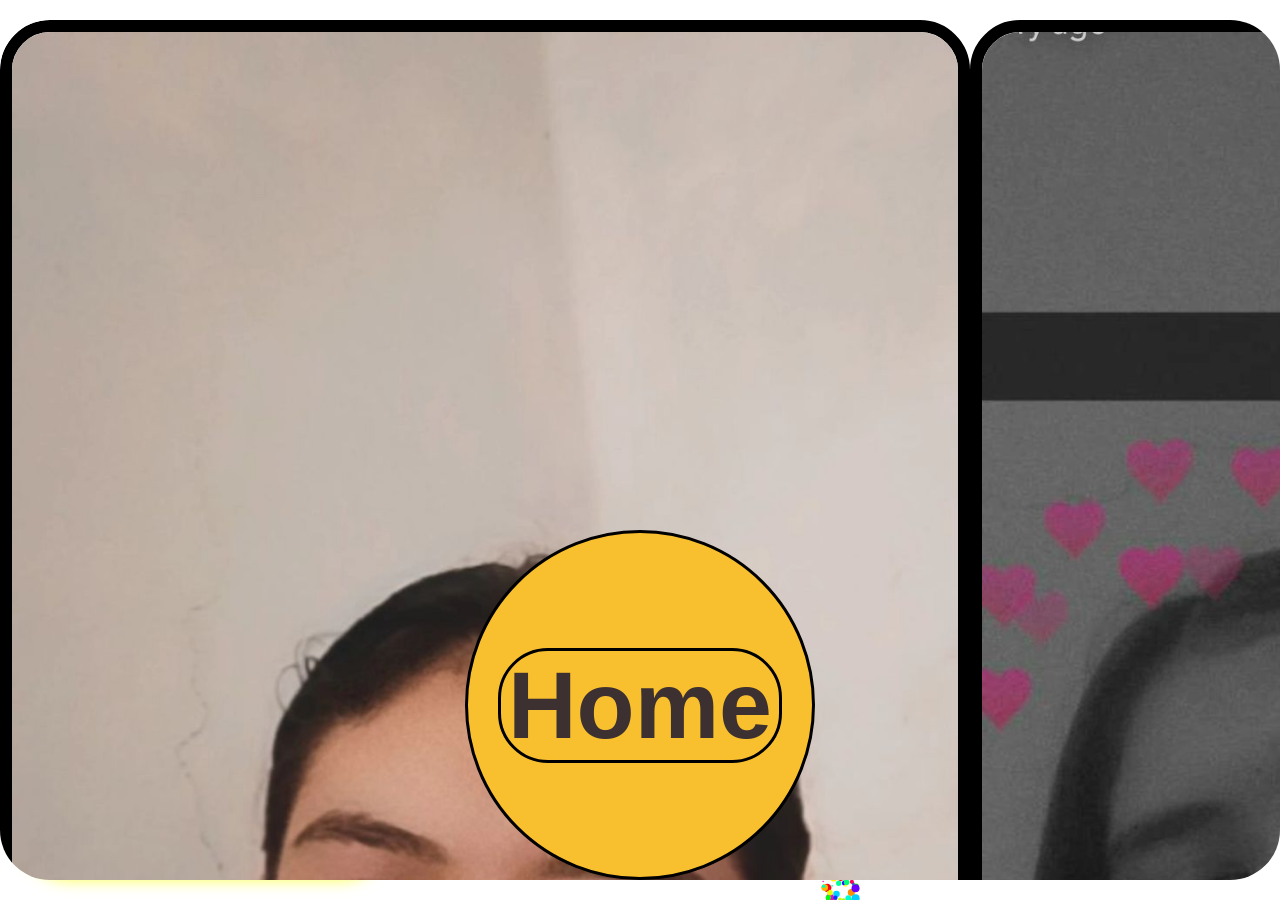
==== last.html @ 168ff764 "Add files via upload" ====
<!DOCTYPE html>
<html lang="en">

<head>
    <meta charset="UTF-8">
    <meta name="viewport" content="width=device-width, initial-scale=1.0">
    <title>Crackers & Music Page</title>
    <style>
        body {
            margin: 0;
            overflow: hidden;
            display: flex;
            justify-content: center;
            align-items: center;
            flex-direction: column;
            height: 100vh;
            background-image: url("background1.png");
            position: relative;
        }

        /* Firecracker Canvas */
        canvas {
            position: fixed;
            top: 0;
            left: 0;
            width: 100vw;
            height: 100vh;
            pointer-events: none;
        }

       /* Music Box */
.music-box {
    width: 350px;
    height: 160px;
    position: fixed;
    bottom: 20px;
    left: 20px;
    background: rgba(0, 0, 0, 0.7); /* Semi-transparent dark background */
    border-radius: 50px;
    padding: 10px;
    display: flex;
    align-items: center;
    justify-content: center;
    box-shadow: 0px 0px 15px rgba(251, 255, 7, 0.7);
}


/* Audio Controls */
.music-box::-webkit-media-controls-panel {
    background-color: rgba(208, 255, 0, 0.9); /* Orange-red controls */
    border-radius: 15px;
}

/* Customizing Buttons */
.music-box::-webkit-media-controls-play-button,
.music-box::-webkit-media-controls-pause-button {
    filter: invert(1); /* Makes the icons white */
    width: 85px;
    height: 85px;
}

/* Customizing Volume Control */
.music-box::-webkit-media-controls-volume-slider {
    accent-color: #ff4500; /* Orange-red volume slider */
}


        /* Image Slider */
        .slider-container {
            width: 100%;
            overflow: hidden;
            /* border: #ffffff solid 12px; */
            border-radius: 50px;
            
            margin: 20px auto;
            position: relative;
        }

        .slider {
            display: flex;
            width: 300%;
            animation: slide 210s infinite linear;
        }

        .slider img {
            width: 100%;
            padding: auto;
            height: 1600px;
            border: black solid 12px;
            border-radius: 50px;
            object-fit: cover;
        }

        /* Slide Animation */
        @keyframes slide {
            0% {
                transform: translateX(0);
            }

            33% {
                transform: translateX(-100%);
            }

            66% {
                transform: translateX(-200%);
            }

            100% {
                transform: translateX(0);
            }
        }
        

        /* Bottom Redirect Button */
        .fixed-button {
            position: fixed;
            bottom: 20px;
            left: 50%;
            height: 350px;
            width: 350px;
            transform: translateX(-50%);
            padding: 15px 30px;
            font-size: 18px;
            background-color: rgb(248, 191, 47);
            color: rgb(255, 11, 11);
            border: rgb(0, 0, 0) solid ;
            border-radius: 50%;
            cursor: pointer;
        }
        .fixed-button p{
            font-size: 95px;
            font-weight: bold;
            color: rgb(60, 48, 48);
            border: black solid;
            border-radius: 50px;
            font-family:Impact, Haettenschweiler, 'Arial Narrow Bold', sans-serif;
        }

        .fixed-button:hover {
            background-color: rgb(242, 19, 19);
            /* transform: scale(1.8); */
        }
    </style>
</head>

<body>

    <!-- Firecracker Canvas -->
    <canvas id="fireworks"></canvas>

    <!-- Music Box (Bottom Left) -->
    <audio id="bgMusic" autoplay loop controls class="music-box">🎵🎧
        <source src="aankhone me teri.mpeg" type="audio/mpeg">
        Your browser does not support the audio element.
    </audio>

    <!-- Image Slider (Centered) -->
    <div class="slider-container">
        <div class="slider">
            <img src="1 (1).jpg" alt="Image 1">
            <img src="1 (2).jpg" alt="Image 2">
            <img src="1 (3).jpg" alt="Image 3">
            <img src="1 (4).jpg" alt="Image 3">
            <img src="1 (5).jpg" alt="Image 3">
            <img src="1 (6).jpg" alt="Image 3">
            <img src="1 (7).jpg" alt="Image 3">
            <img src="1 (8).jpg" alt="Image 3">
            <img src="1 (9).jpg" alt="Image 3">
            <img src="1 (10).jpg" alt="Image 3">
            <img src="1 (11).jpg" alt="Image 3">
            <img src="1 (12).jpg" alt="Image 3">
            <img src="1 (13).jpg" alt="Image 3">
            <img src="1 (14).jpg" alt="Image 3">
            <img src="1 (15).jpg" alt="Image 3">
            <img src="1 (16).jpg" alt="Image 3">
            <img src="1 (17).jpg" alt="Image 3">
            <img src="1 (18).jpg" alt="Image 3">
            <img src="1 (19).jpg" alt="Image 3">
            <img src="1 (20).jpg" alt="Image 3">
            <img src="1 (21).jpg" alt="Image 3">
            <img src="1 (22).jpg" alt="Image 3">
            <img src="1 (23).jpg" alt="Image 3">
            <img src="1 (24).jpg" alt="Image 3">
            <img src="1 (25).jpg" alt="Image 3">
            <img src="1 (26).jpg" alt="Image 3">
            <img src="1 (27).jpg" alt="Image 3">
            <img src="1 (28).jpg" alt="Image 3">
            <img src="1 (29).jpg" alt="Image 3">
            <img src="1 (30).jpg" alt="Image 3">
            <img src="1 (31).jpg" alt="Image 3">
            <img src="1 (32).jpg" alt="Image 3">
            <img src="1 (33).jpg" alt="Image 3">
            <img src="1 (34).jpg" alt="Image 3">
            <img src="1 (35).jpg" alt="Image 3">
            <img src="1 (36).jpg" alt="Image 3">
            <img src="1 (37).jpg" alt="Image 3">
            <img src="1 (38).jpg" alt="Image 3">
            <img src="1 (39).jpg" alt="Image 3">
            <img src="1 (40).jpg" alt="Image 3">
            <img src="1 (41).jpg" alt="Image 3">
            <img src="1 (42).jpg" alt="Image 3">
            <img src="1 (43).jpg" alt="Image 3">
            <img src="1 (44).jpg" alt="Image 3">
            <img src="1 (45).jpg" alt="Image 3">
            <img src="1 (46).jpg" alt="Image 3">
            <img src="1 (47).jpg" alt="Image 3">
            <img src="1 (48).jpg" alt="Image 3">
            <img src="1 (49).jpg" alt="Image 3">
            <img src="1 (51).jpg" alt="Image 3">
            <img src="1 (52).jpg" alt="Image 3">
            <img src="1 (53).jpg" alt="Image 3">
            <img src="1 (54).jpg" alt="Image 3">
            <img src="1 (55).jpg" alt="Image 3">
            <img src="1 (56).jpg" alt="Image 3">
            <img src="1 (57).jpg" alt="Image 3">
            <img src="1 (58).jpg" alt="Image 3">
            <img src="1 (59).jpg" alt="Image 3">
            <img src="1 (60).jpg" alt="Image 3">
            <img src="1 (61).jpg" alt="Image 3">
            <img src="1 (62).jpg" alt="Image 3">
            <img src="1 (63).jpg" alt="Image 3">
            <img src="1 (64).jpg" alt="Image 3">
            <img src="1 (65).jpg" alt="Image 3">
            <img src="1 (66).jpg" alt="Image 3">
            <img src="1 (67).jpg" alt="Image 3">
            <img src="1 (68).jpg" alt="Image 3">
            <img src="1 (70).jpg" alt="Image 3">
            <img src="1 (71).jpg" alt="Image 3">
            <img src="1 (72).jpg" alt="Image 3">
            <img src="1 (73).jpg" alt="Image 3">
            <img src="1 (74).jpg" alt="Image 3">
            <img src="1 (75).jpg" alt="Image 3">
            <img src="1 (76).jpg" alt="Image 3">
            <img src="1 (77).jpg" alt="Image 3">
            <img src="1 (78).jpg" alt="Image 3">
            <img src="1 (79).jpg" alt="Image 3">
            <img src="1 (80).jpg" alt="Image 3">
            <img src="1 (81).jpg" alt="Image 3">
            <img src="1 (82).jpg" alt="Image 3">
            <img src="1 (83).jpg" alt="Image 3">
            <img src="1 (84).jpg" alt="Image 3">
            <img src="1 (85).jpg" alt="Image 3">
            <img src="1 (86).jpg" alt="Image 3">
            <img src="1 (87).jpg" alt="Image 3">
            <img src="1 (88).jpg" alt="Image 3">
            <img src="1 (89).jpg" alt="Image 3">
            <img src="1 (1).jpg" alt="Image 1">
            <img src="1 (2).jpg" alt="Image 2">
            <img src="1 (3).jpg" alt="Image 3">
            <img src="1 (4).jpg" alt="Image 3">
            <img src="1 (5).jpg" alt="Image 3">
            <img src="1 (6).jpg" alt="Image 3">
            <img src="1 (7).jpg" alt="Image 3">
            <img src="1 (8).jpg" alt="Image 3">
            <img src="1 (9).jpg" alt="Image 3">
            <img src="1 (10).jpg" alt="Image 3">
            <img src="1 (11).jpg" alt="Image 3">
            <img src="1 (12).jpg" alt="Image 3">
            <img src="1 (13).jpg" alt="Image 3">
            <img src="1 (14).jpg" alt="Image 3">
            <img src="1 (15).jpg" alt="Image 3">
            <img src="1 (16).jpg" alt="Image 3">
            <img src="1 (17).jpg" alt="Image 3">
            <img src="1 (18).jpg" alt="Image 3">
            <img src="1 (19).jpg" alt="Image 3">
            <img src="1 (20).jpg" alt="Image 3">
            <img src="1 (21).jpg" alt="Image 3">
            <img src="1 (22).jpg" alt="Image 3">
            <img src="1 (23).jpg" alt="Image 3">
            <img src="1 (24).jpg" alt="Image 3">
            <img src="1 (25).jpg" alt="Image 3">
            <img src="1 (26).jpg" alt="Image 3">
            <img src="1 (27).jpg" alt="Image 3">
            <img src="1 (28).jpg" alt="Image 3">
            <img src="1 (29).jpg" alt="Image 3">
            <img src="1 (30).jpg" alt="Image 3">
            <img src="1 (31).jpg" alt="Image 3">
            <img src="1 (32).jpg" alt="Image 3">
            <img src="1 (33).jpg" alt="Image 3">
            <img src="1 (34).jpg" alt="Image 3">
            <img src="1 (35).jpg" alt="Image 3">
            <img src="1 (36).jpg" alt="Image 3">
            <img src="1 (37).jpg" alt="Image 3">
            <img src="1 (38).jpg" alt="Image 3">
            <img src="1 (39).jpg" alt="Image 3">
            <img src="1 (40).jpg" alt="Image 3">
            <img src="1 (41).jpg" alt="Image 3">
            <img src="1 (42).jpg" alt="Image 3">
            <img src="1 (43).jpg" alt="Image 3">
            <img src="1 (44).jpg" alt="Image 3">
            <img src="1 (45).jpg" alt="Image 3">
            <img src="1 (46).jpg" alt="Image 3">
            <img src="1 (47).jpg" alt="Image 3">
            <img src="1 (48).jpg" alt="Image 3">
            <img src="1 (49).jpg" alt="Image 3">
            <img src="1 (51).jpg" alt="Image 3">
            <img src="1 (52).jpg" alt="Image 3">
            <img src="1 (53).jpg" alt="Image 3">
            <img src="1 (54).jpg" alt="Image 3">
            <img src="1 (55).jpg" alt="Image 3">
            <img src="1 (56).jpg" alt="Image 3">
            <img src="1 (57).jpg" alt="Image 3">
            <img src="1 (58).jpg" alt="Image 3">
            <img src="1 (59).jpg" alt="Image 3">
            <img src="1 (60).jpg" alt="Image 3">
            <img src="1 (61).jpg" alt="Image 3">
            <img src="1 (62).jpg" alt="Image 3">
            <img src="1 (63).jpg" alt="Image 3">
            <img src="1 (64).jpg" alt="Image 3">
            <img src="1 (65).jpg" alt="Image 3">
            <img src="1 (66).jpg" alt="Image 3">
            <img src="1 (67).jpg" alt="Image 3">
            <img src="1 (68).jpg" alt="Image 3">
            <img src="1 (70).jpg" alt="Image 3">
            <img src="1 (71).jpg" alt="Image 3">
            <img src="1 (72).jpg" alt="Image 3">
            <img src="1 (73).jpg" alt="Image 3">
            <img src="1 (74).jpg" alt="Image 3">
            <img src="1 (75).jpg" alt="Image 3">
            <img src="1 (76).jpg" alt="Image 3">
            <img src="1 (77).jpg" alt="Image 3">
            <img src="1 (78).jpg" alt="Image 3">
            <img src="1 (79).jpg" alt="Image 3">
            <img src="1 (80).jpg" alt="Image 3">
            <img src="1 (81).jpg" alt="Image 3">
            <img src="1 (82).jpg" alt="Image 3">
            <img src="1 (83).jpg" alt="Image 3">
            <img src="1 (84).jpg" alt="Image 3">
            <img src="1 (85).jpg" alt="Image 3">
            <img src="1 (86).jpg" alt="Image 3">
            <img src="1 (87).jpg" alt="Image 3">
            <img src="1 (88).jpg" alt="Image 3">
            <img src="1 (89).jpg" alt="Image 3">
            <img src="1 (1).jpg" alt="Image 1">
            <img src="1 (2).jpg" alt="Image 2">
            <img src="1 (3).jpg" alt="Image 3">
            <img src="1 (4).jpg" alt="Image 3">
            <img src="1 (5).jpg" alt="Image 3">
            <img src="1 (6).jpg" alt="Image 3">
            <img src="1 (7).jpg" alt="Image 3">
            <img src="1 (8).jpg" alt="Image 3">
            <img src="1 (9).jpg" alt="Image 3">
            <img src="1 (10).jpg" alt="Image 3">
            <img src="1 (11).jpg" alt="Image 3">
            <img src="1 (12).jpg" alt="Image 3">
            <img src="1 (13).jpg" alt="Image 3">
            <img src="1 (14).jpg" alt="Image 3">
            <img src="1 (15).jpg" alt="Image 3">
            <img src="1 (16).jpg" alt="Image 3">
            <img src="1 (17).jpg" alt="Image 3">
            <img src="1 (18).jpg" alt="Image 3">
            <img src="1 (19).jpg" alt="Image 3">
            <img src="1 (20).jpg" alt="Image 3">
            <img src="1 (21).jpg" alt="Image 3">
            <img src="1 (22).jpg" alt="Image 3">
            <img src="1 (23).jpg" alt="Image 3">
            <img src="1 (24).jpg" alt="Image 3">
            <img src="1 (25).jpg" alt="Image 3">
            <img src="1 (26).jpg" alt="Image 3">
            <img src="1 (27).jpg" alt="Image 3">
            <img src="1 (28).jpg" alt="Image 3">
            <img src="1 (29).jpg" alt="Image 3">
            <img src="1 (30).jpg" alt="Image 3">
            <img src="1 (31).jpg" alt="Image 3">
            <img src="1 (32).jpg" alt="Image 3">
            <img src="1 (33).jpg" alt="Image 3">
            <img src="1 (34).jpg" alt="Image 3">
            <img src="1 (35).jpg" alt="Image 3">
            <img src="1 (36).jpg" alt="Image 3">
            <img src="1 (37).jpg" alt="Image 3">
            <img src="1 (38).jpg" alt="Image 3">
            <img src="1 (39).jpg" alt="Image 3">
            <img src="1 (40).jpg" alt="Image 3">
            <img src="1 (41).jpg" alt="Image 3">
            <img src="1 (42).jpg" alt="Image 3">
            <img src="1 (43).jpg" alt="Image 3">
            <img src="1 (44).jpg" alt="Image 3">
            <img src="1 (45).jpg" alt="Image 3">
            <img src="1 (46).jpg" alt="Image 3">
            <img src="1 (47).jpg" alt="Image 3">
            <img src="1 (48).jpg" alt="Image 3">
            <img src="1 (49).jpg" alt="Image 3">
            <img src="1 (51).jpg" alt="Image 3">
            <img src="1 (52).jpg" alt="Image 3">
            <img src="1 (53).jpg" alt="Image 3">
            <img src="1 (54).jpg" alt="Image 3">
            <img src="1 (55).jpg" alt="Image 3">
            <img src="1 (56).jpg" alt="Image 3">
            <img src="1 (57).jpg" alt="Image 3">
            <img src="1 (58).jpg" alt="Image 3">
            <img src="1 (59).jpg" alt="Image 3">
            <img src="1 (60).jpg" alt="Image 3">
            <img src="1 (61).jpg" alt="Image 3">
            <img src="1 (62).jpg" alt="Image 3">
            <img src="1 (63).jpg" alt="Image 3">
            <img src="1 (64).jpg" alt="Image 3">
            <img src="1 (65).jpg" alt="Image 3">
            <img src="1 (66).jpg" alt="Image 3">
            <img src="1 (67).jpg" alt="Image 3">
            <img src="1 (68).jpg" alt="Image 3">
            <img src="1 (70).jpg" alt="Image 3">
            <img src="1 (71).jpg" alt="Image 3">
            <img src="1 (72).jpg" alt="Image 3">
            <img src="1 (73).jpg" alt="Image 3">
            <img src="1 (74).jpg" alt="Image 3">
            <img src="1 (75).jpg" alt="Image 3">
            <img src="1 (76).jpg" alt="Image 3">
            <img src="1 (77).jpg" alt="Image 3">
            <img src="1 (78).jpg" alt="Image 3">
            <img src="1 (79).jpg" alt="Image 3">
            <img src="1 (80).jpg" alt="Image 3">
            <img src="1 (81).jpg" alt="Image 3">
            <img src="1 (82).jpg" alt="Image 3">
            <img src="1 (83).jpg" alt="Image 3">
            <img src="1 (84).jpg" alt="Image 3">
            <img src="1 (85).jpg" alt="Image 3">
            <img src="1 (86).jpg" alt="Image 3">
            <img src="1 (87).jpg" alt="Image 3">
            <img src="1 (88).jpg" alt="Image 3">
            <img src="1 (89).jpg" alt="Image 3">
            <img src="1 (1).jpg" alt="Image 1">
            <img src="1 (2).jpg" alt="Image 2">
            <img src="1 (3).jpg" alt="Image 3">
            <img src="1 (4).jpg" alt="Image 3">
            <img src="1 (5).jpg" alt="Image 3">
            <img src="1 (6).jpg" alt="Image 3">
            <img src="1 (7).jpg" alt="Image 3">
            <img src="1 (8).jpg" alt="Image 3">
            <img src="1 (9).jpg" alt="Image 3">
            <img src="1 (10).jpg" alt="Image 3">
            <img src="1 (11).jpg" alt="Image 3">
            <img src="1 (12).jpg" alt="Image 3">
            <img src="1 (13).jpg" alt="Image 3">
            <img src="1 (14).jpg" alt="Image 3">
            <img src="1 (15).jpg" alt="Image 3">
            <img src="1 (16).jpg" alt="Image 3">
            <img src="1 (17).jpg" alt="Image 3">
            <img src="1 (18).jpg" alt="Image 3">
            <img src="1 (19).jpg" alt="Image 3">
            <img src="1 (20).jpg" alt="Image 3">
            <img src="1 (21).jpg" alt="Image 3">
            <img src="1 (22).jpg" alt="Image 3">
            <img src="1 (23).jpg" alt="Image 3">
            <img src="1 (24).jpg" alt="Image 3">
            <img src="1 (25).jpg" alt="Image 3">
            <img src="1 (26).jpg" alt="Image 3">
            <img src="1 (27).jpg" alt="Image 3">
            <img src="1 (28).jpg" alt="Image 3">
            <img src="1 (29).jpg" alt="Image 3">
            <img src="1 (30).jpg" alt="Image 3">
            <img src="1 (31).jpg" alt="Image 3">
            <img src="1 (32).jpg" alt="Image 3">
            <img src="1 (33).jpg" alt="Image 3">
            <img src="1 (34).jpg" alt="Image 3">
            <img src="1 (35).jpg" alt="Image 3">
            <img src="1 (36).jpg" alt="Image 3">
            <img src="1 (37).jpg" alt="Image 3">
            <img src="1 (38).jpg" alt="Image 3">
            <img src="1 (39).jpg" alt="Image 3">
            <img src="1 (40).jpg" alt="Image 3">
            <img src="1 (41).jpg" alt="Image 3">
            <img src="1 (42).jpg" alt="Image 3">
            <img src="1 (43).jpg" alt="Image 3">
            <img src="1 (44).jpg" alt="Image 3">
            <img src="1 (45).jpg" alt="Image 3">
            <img src="1 (46).jpg" alt="Image 3">
            <img src="1 (47).jpg" alt="Image 3">
            <img src="1 (48).jpg" alt="Image 3">
            <img src="1 (49).jpg" alt="Image 3">
            <img src="1 (51).jpg" alt="Image 3">
            <img src="1 (52).jpg" alt="Image 3">
            <img src="1 (53).jpg" alt="Image 3">
            <img src="1 (54).jpg" alt="Image 3">
            <img src="1 (55).jpg" alt="Image 3">
            <img src="1 (56).jpg" alt="Image 3">
            <img src="1 (57).jpg" alt="Image 3">
            <img src="1 (58).jpg" alt="Image 3">
            <img src="1 (59).jpg" alt="Image 3">
            <img src="1 (60).jpg" alt="Image 3">
            <img src="1 (61).jpg" alt="Image 3">
            <img src="1 (62).jpg" alt="Image 3">
            <img src="1 (63).jpg" alt="Image 3">
            <img src="1 (64).jpg" alt="Image 3">
            <img src="1 (65).jpg" alt="Image 3">
            <img src="1 (66).jpg" alt="Image 3">
            <img src="1 (67).jpg" alt="Image 3">
            <img src="1 (68).jpg" alt="Image 3">
            <img src="1 (70).jpg" alt="Image 3">
            <img src="1 (71).jpg" alt="Image 3">
            <img src="1 (72).jpg" alt="Image 3">
            <img src="1 (73).jpg" alt="Image 3">
            <img src="1 (74).jpg" alt="Image 3">
            <img src="1 (75).jpg" alt="Image 3">
            <img src="1 (76).jpg" alt="Image 3">
            <img src="1 (77).jpg" alt="Image 3">
            <img src="1 (78).jpg" alt="Image 3">
            <img src="1 (79).jpg" alt="Image 3">
            <img src="1 (80).jpg" alt="Image 3">
            <img src="1 (81).jpg" alt="Image 3">
            <img src="1 (82).jpg" alt="Image 3">
            <img src="1 (83).jpg" alt="Image 3">
            <img src="1 (84).jpg" alt="Image 3">
            <img src="1 (85).jpg" alt="Image 3">
            <img src="1 (86).jpg" alt="Image 3">
            <img src="1 (87).jpg" alt="Image 3">
            <img src="1 (88).jpg" alt="Image 3">
            <img src="1 (89).jpg" alt="Image 3">



        </div>
    </div>

    <!-- Bottom Button for Redirection -->
    <button class="fixed-button" onclick="redirect()"><p>Home</p></button>

    <script>
        // Redirect Function
        function redirect() {
            window.location.href = "index.html";
        }

        // Firecracker Effect
        const canvas = document.getElementById("fireworks");
        const ctx = canvas.getContext("2d");
        canvas.width = window.innerWidth;
        canvas.height = window.innerHeight;

        let particles = [];

        function createParticle(x, y) {
            for (let i = 0; i < 50; i++) {
                particles.push({
                    x: x,
                    y: y,
                    size: Math.random() * 5 + 1,
                    speedX: Math.random() * 5 - 2.5,
                    speedY: Math.random() * 5 - 2.5,
                    color: `hsl(${Math.random() * 360}, 100%, 50%)`
                });
            }
        }

        function animateParticles() {
            ctx.clearRect(0, 0, canvas.width, canvas.height);
            particles.forEach((particle, index) => {
                particle.x += particle.speedX;
                particle.y += particle.speedY;
                particle.size *= 0.95;

                ctx.fillStyle = particle.color;
                ctx.beginPath();
                ctx.arc(particle.x, particle.y, particle.size, 0, Math.PI * 2);
                ctx.fill();

                if (particle.size < 0.5) particles.splice(index, 1);
            });

            requestAnimationFrame(animateParticles);
        }

        // Keep firecrackers bursting at random locations
        function launchFireworks() {
            setInterval(() => {
                let randomX = Math.random() * canvas.width;
                let randomY = Math.random() * canvas.height;
                createParticle(randomX, randomY);
            }, 500); // Burst every 0.5 seconds
        }

        // Start Music and Firecrackers
        window.onload = () => {
            launchFireworks();
            animateParticles();

            // Auto Play Music
            let music = document.getElementById("bgMusic");
            music.play().catch(() => {
                console.log("User interaction required for autoplay.");
            });
        };
    </script>

</body>

</html>
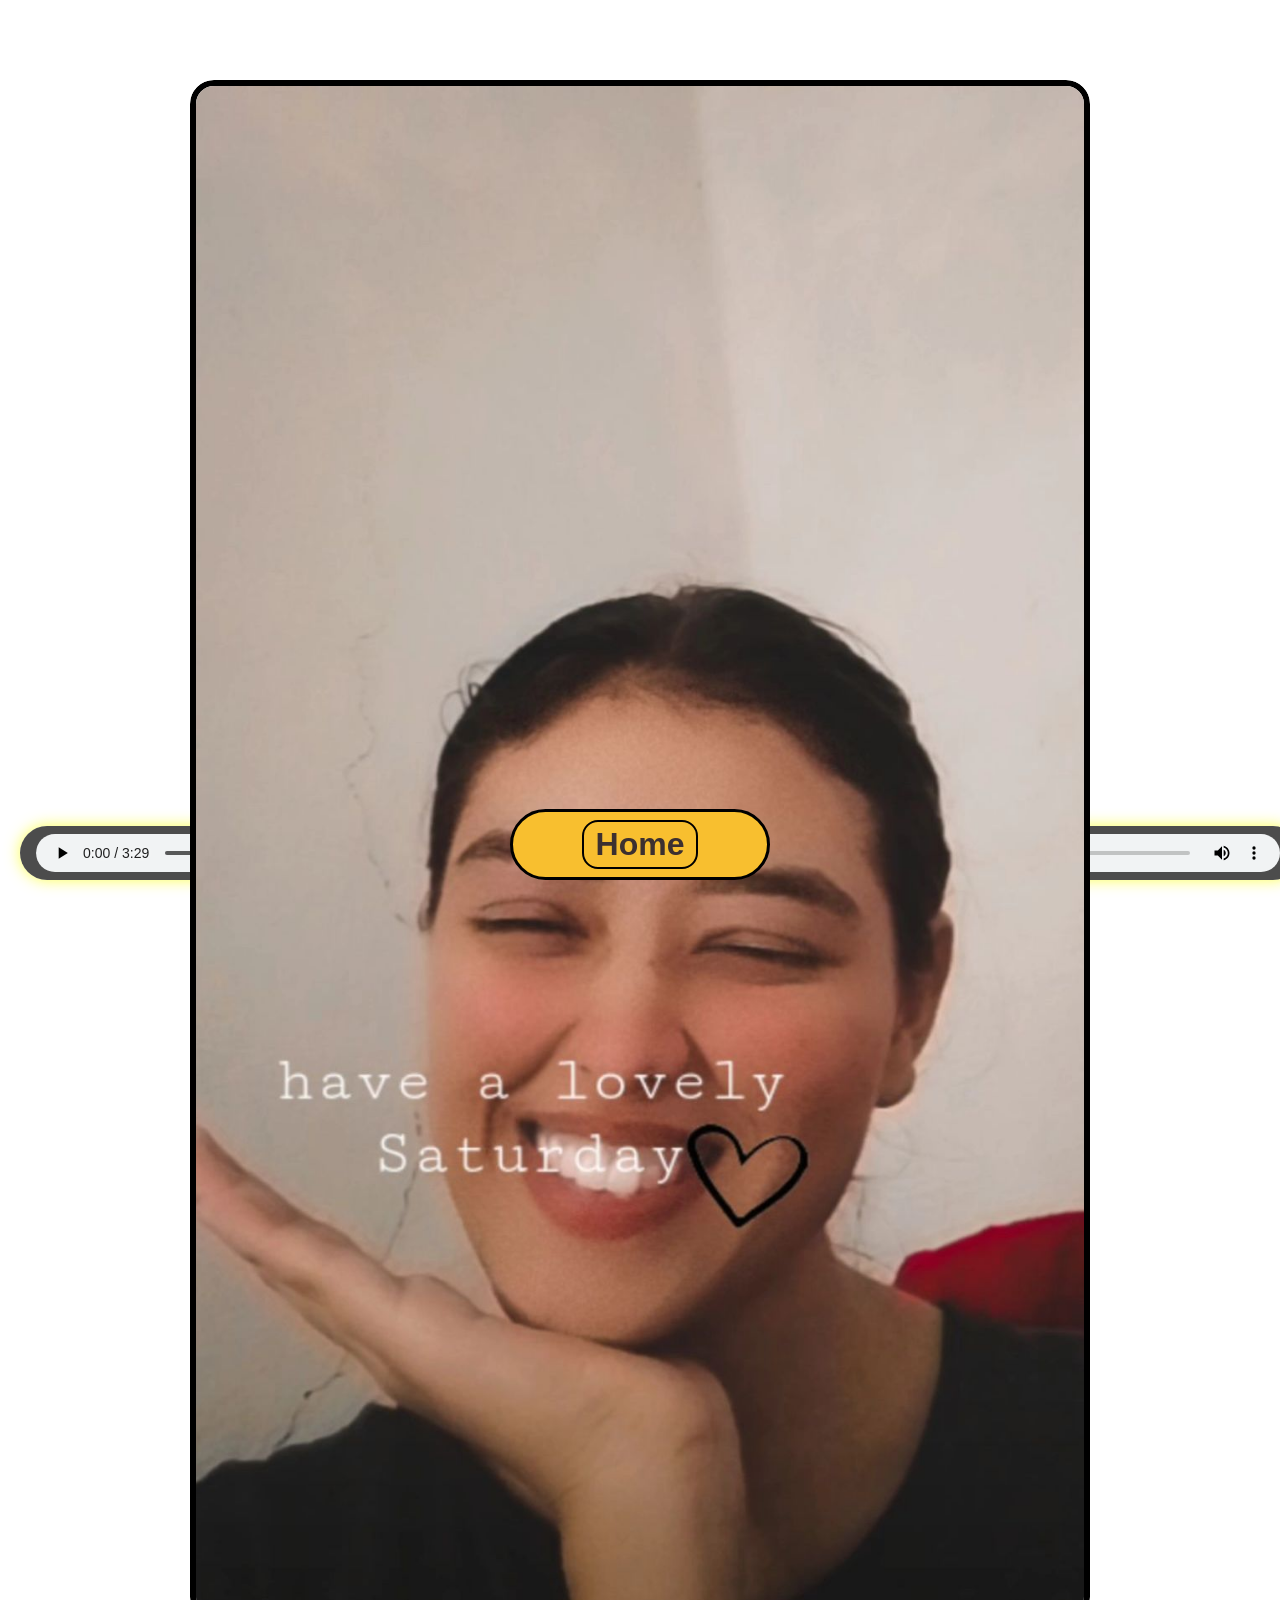
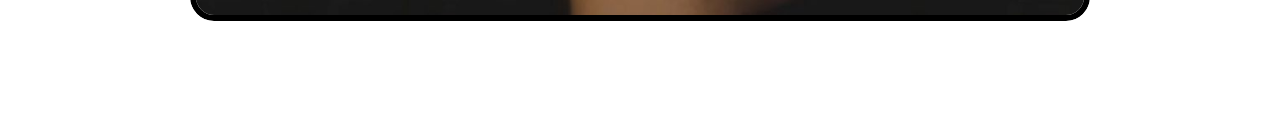
==== commit 48cf66c3: "Update fmt.Println message from 'Hello' to 'Goodbye'" ====
--- a/last.html
+++ b/last.html
@@ -1,586 +1,265 @@
 <!DOCTYPE html>
 <html lang="en">
-
 <head>
-    <meta charset="UTF-8">
-    <meta name="viewport" content="width=device-width, initial-scale=1.0">
-    <title>Crackers & Music Page</title>
-    <style>
-        body {
-            margin: 0;
-            overflow: hidden;
-            display: flex;
-            justify-content: center;
-            align-items: center;
-            flex-direction: column;
-            height: 100vh;
-            background-image: url("background1.png");
-            position: relative;
-        }
-
-        /* Firecracker Canvas */
-        canvas {
-            position: fixed;
-            top: 0;
-            left: 0;
-            width: 100vw;
-            height: 100vh;
-            pointer-events: none;
-        }
-
-       /* Music Box */
-.music-box {
-    width: 350px;
-    height: 160px;
-    position: fixed;
-    bottom: 20px;
-    left: 20px;
-    background: rgba(0, 0, 0, 0.7); /* Semi-transparent dark background */
-    border-radius: 50px;
-    padding: 10px;
-    display: flex;
-    align-items: center;
-    justify-content: center;
-    box-shadow: 0px 0px 15px rgba(251, 255, 7, 0.7);
-}
-
-
-/* Audio Controls */
-.music-box::-webkit-media-controls-panel {
-    background-color: rgba(208, 255, 0, 0.9); /* Orange-red controls */
-    border-radius: 15px;
-}
-
-/* Customizing Buttons */
-.music-box::-webkit-media-controls-play-button,
-.music-box::-webkit-media-controls-pause-button {
-    filter: invert(1); /* Makes the icons white */
-    width: 85px;
-    height: 85px;
-}
-
-/* Customizing Volume Control */
-.music-box::-webkit-media-controls-volume-slider {
-    accent-color: #ff4500; /* Orange-red volume slider */
-}
-
-
-        /* Image Slider */
-        .slider-container {
-            width: 100%;
-            overflow: hidden;
-            /* border: #ffffff solid 12px; */
-            border-radius: 50px;
-            
-            margin: 20px auto;
-            position: relative;
-        }
-
-        .slider {
-            display: flex;
-            width: 300%;
-            animation: slide 210s infinite linear;
-        }
-
-        .slider img {
-            width: 100%;
-            padding: auto;
-            height: 1600px;
-            border: black solid 12px;
-            border-radius: 50px;
-            object-fit: cover;
-        }
-
-        /* Slide Animation */
-        @keyframes slide {
-            0% {
-                transform: translateX(0);
-            }
-
-            33% {
-                transform: translateX(-100%);
-            }
-
-            66% {
-                transform: translateX(-200%);
-            }
-
-            100% {
-                transform: translateX(0);
-            }
-        }
-        
-
-        /* Bottom Redirect Button */
-        .fixed-button {
-            position: fixed;
-            bottom: 20px;
-            left: 50%;
-            height: 350px;
-            width: 350px;
-            transform: translateX(-50%);
-            padding: 15px 30px;
-            font-size: 18px;
-            background-color: rgb(248, 191, 47);
-            color: rgb(255, 11, 11);
-            border: rgb(0, 0, 0) solid ;
-            border-radius: 50%;
-            cursor: pointer;
-        }
-        .fixed-button p{
-            font-size: 95px;
-            font-weight: bold;
-            color: rgb(60, 48, 48);
-            border: black solid;
-            border-radius: 50px;
-            font-family:Impact, Haettenschweiler, 'Arial Narrow Bold', sans-serif;
-        }
-
-        .fixed-button:hover {
-            background-color: rgb(242, 19, 19);
-            /* transform: scale(1.8); */
-        }
-    </style>
+  <meta charset="UTF-8" />
+  <meta name="viewport" content="width=device-width, initial-scale=1.0" />
+  <title>Crackers & Music Page</title>
+  <style>
+    * {
+      box-sizing: border-box;
+    }
+
+    body {
+      margin: 0;
+      overflow: hidden;
+      display: flex;
+      justify-content: center;
+      align-items: center;
+      flex-direction: column;
+      min-height: 100vh;
+      background-image: url("background1.png");
+      background-size: cover;
+      background-position: center;
+      background-repeat: no-repeat;
+      position: relative;
+      font-family: system-ui, -apple-system, BlinkMacSystemFont, "Segoe UI",
+        sans-serif;
+    }
+
+    /* Firecracker Canvas */
+    canvas {
+      position: fixed;
+      inset: 0;
+      width: 100vw;
+      height: 100vh;
+      pointer-events: none;
+    }
+
+    /* Music Box (bottom-left) */
+    .music-box {
+      position: fixed;
+      bottom: 1.25rem;
+      left: 1.25rem;
+      max-width: 100%;
+      width: 320px;
+      background: rgba(0, 0, 0, 0.7);
+      border-radius: 999px;
+      padding: 0.5rem 1rem;
+      box-shadow: 0 0 15px rgba(251, 255, 7, 0.7);
+    }
+
+    audio.music-box {
+      width: 100%;
+    }
+
+    /* Slider wrapper */
+    .slider-container {
+      width: 100%;
+      max-width: 900px;
+      overflow: hidden;
+      border-radius: 24px;
+      margin: 5rem auto 7rem auto;
+      position: relative;
+    }
+
+    .slider {
+      display: flex;
+      width: max-content;
+      animation: slide 210s infinite linear;
+    }
+
+    .slider img {
+      display: block;
+      width: 100vw;
+      max-width: 900px;
+      height: auto;
+      border: 6px solid #000;
+      border-radius: 24px;
+      object-fit: cover;
+    }
+
+    @keyframes slide {
+      0% {
+        transform: translateX(0);
+      }
+      100% {
+        transform: translateX(-50%);
+      }
+    }
+
+    /* Bottom Redirect Button */
+    .fixed-button {
+      position: fixed;
+      bottom: 1.25rem;
+      left: 50%;
+      transform: translateX(-50%);
+      border: 3px solid #000;
+      border-radius: 999px;
+      cursor: pointer;
+      background-color: rgb(248, 191, 47);
+      color: rgb(60, 48, 48);
+      padding: 0.5rem 1.5rem;
+      display: flex;
+      align-items: center;
+      justify-content: center;
+      text-align: center;
+    }
+
+    .fixed-button p {
+      margin: 0;
+      font-weight: 700;
+      font-family: Impact, Haettenschweiler, "Arial Narrow Bold", sans-serif;
+      font-size: 1.5rem;
+      padding: 0.25rem 0.75rem;
+      border-radius: 16px;
+      border: 2px solid #000;
+    }
+
+    .fixed-button:hover {
+      background-color: rgb(242, 19, 19);
+      color: #fff;
+    }
+
+    /* Mobile-first adjustments */
+    @media (max-width: 768px) {
+      body {
+        overflow-y: auto;
+      }
+
+      .slider-container {
+        margin-top: 4.5rem;
+        margin-bottom: 6.5rem;
+        border-radius: 16px;
+      }
+
+      .slider img {
+        width: 100%;
+        max-width: 100%;
+        border-width: 4px;
+        border-radius: 16px;
+      }
+
+      .music-box {
+        width: calc(100% - 2.5rem);
+        left: 1.25rem;
+        bottom: 5rem;
+        border-radius: 24px;
+      }
+
+      .fixed-button {
+        width: 180px;
+        padding: 0.5rem 1rem;
+      }
+
+      .fixed-button p {
+        font-size: 1.25rem;
+      }
+    }
+
+    /* Larger screens */
+    @media (min-width: 769px) {
+      .fixed-button {
+        width: 260px;
+      }
+
+      .fixed-button p {
+        font-size: 2rem;
+      }
+    }
+  </style>
 </head>
 
 <body>
-
-    <!-- Firecracker Canvas -->
-    <canvas id="fireworks"></canvas>
-
-    <!-- Music Box (Bottom Left) -->
-    <audio id="bgMusic" autoplay loop controls class="music-box">🎵🎧
-        <source src="aankhone me teri.mpeg" type="audio/mpeg">
-        Your browser does not support the audio element.
-    </audio>
-
-    <!-- Image Slider (Centered) -->
-    <div class="slider-container">
-        <div class="slider">
-            <img src="1 (1).jpg" alt="Image 1">
-            <img src="1 (2).jpg" alt="Image 2">
-            <img src="1 (3).jpg" alt="Image 3">
-            <img src="1 (4).jpg" alt="Image 3">
-            <img src="1 (5).jpg" alt="Image 3">
-            <img src="1 (6).jpg" alt="Image 3">
-            <img src="1 (7).jpg" alt="Image 3">
-            <img src="1 (8).jpg" alt="Image 3">
-            <img src="1 (9).jpg" alt="Image 3">
-            <img src="1 (10).jpg" alt="Image 3">
-            <img src="1 (11).jpg" alt="Image 3">
-            <img src="1 (12).jpg" alt="Image 3">
-            <img src="1 (13).jpg" alt="Image 3">
-            <img src="1 (14).jpg" alt="Image 3">
-            <img src="1 (15).jpg" alt="Image 3">
-            <img src="1 (16).jpg" alt="Image 3">
-            <img src="1 (17).jpg" alt="Image 3">
-            <img src="1 (18).jpg" alt="Image 3">
-            <img src="1 (19).jpg" alt="Image 3">
-            <img src="1 (20).jpg" alt="Image 3">
-            <img src="1 (21).jpg" alt="Image 3">
-            <img src="1 (22).jpg" alt="Image 3">
-            <img src="1 (23).jpg" alt="Image 3">
-            <img src="1 (24).jpg" alt="Image 3">
-            <img src="1 (25).jpg" alt="Image 3">
-            <img src="1 (26).jpg" alt="Image 3">
-            <img src="1 (27).jpg" alt="Image 3">
-            <img src="1 (28).jpg" alt="Image 3">
-            <img src="1 (29).jpg" alt="Image 3">
-            <img src="1 (30).jpg" alt="Image 3">
-            <img src="1 (31).jpg" alt="Image 3">
-            <img src="1 (32).jpg" alt="Image 3">
-            <img src="1 (33).jpg" alt="Image 3">
-            <img src="1 (34).jpg" alt="Image 3">
-            <img src="1 (35).jpg" alt="Image 3">
-            <img src="1 (36).jpg" alt="Image 3">
-            <img src="1 (37).jpg" alt="Image 3">
-            <img src="1 (38).jpg" alt="Image 3">
-            <img src="1 (39).jpg" alt="Image 3">
-            <img src="1 (40).jpg" alt="Image 3">
-            <img src="1 (41).jpg" alt="Image 3">
-            <img src="1 (42).jpg" alt="Image 3">
-            <img src="1 (43).jpg" alt="Image 3">
-            <img src="1 (44).jpg" alt="Image 3">
-            <img src="1 (45).jpg" alt="Image 3">
-            <img src="1 (46).jpg" alt="Image 3">
-            <img src="1 (47).jpg" alt="Image 3">
-            <img src="1 (48).jpg" alt="Image 3">
-            <img src="1 (49).jpg" alt="Image 3">
-            <img src="1 (51).jpg" alt="Image 3">
-            <img src="1 (52).jpg" alt="Image 3">
-            <img src="1 (53).jpg" alt="Image 3">
-            <img src="1 (54).jpg" alt="Image 3">
-            <img src="1 (55).jpg" alt="Image 3">
-            <img src="1 (56).jpg" alt="Image 3">
-            <img src="1 (57).jpg" alt="Image 3">
-            <img src="1 (58).jpg" alt="Image 3">
-            <img src="1 (59).jpg" alt="Image 3">
-            <img src="1 (60).jpg" alt="Image 3">
-            <img src="1 (61).jpg" alt="Image 3">
-            <img src="1 (62).jpg" alt="Image 3">
-            <img src="1 (63).jpg" alt="Image 3">
-            <img src="1 (64).jpg" alt="Image 3">
-            <img src="1 (65).jpg" alt="Image 3">
-            <img src="1 (66).jpg" alt="Image 3">
-            <img src="1 (67).jpg" alt="Image 3">
-            <img src="1 (68).jpg" alt="Image 3">
-            <img src="1 (70).jpg" alt="Image 3">
-            <img src="1 (71).jpg" alt="Image 3">
-            <img src="1 (72).jpg" alt="Image 3">
-            <img src="1 (73).jpg" alt="Image 3">
-            <img src="1 (74).jpg" alt="Image 3">
-            <img src="1 (75).jpg" alt="Image 3">
-            <img src="1 (76).jpg" alt="Image 3">
-            <img src="1 (77).jpg" alt="Image 3">
-            <img src="1 (78).jpg" alt="Image 3">
-            <img src="1 (79).jpg" alt="Image 3">
-            <img src="1 (80).jpg" alt="Image 3">
-            <img src="1 (81).jpg" alt="Image 3">
-            <img src="1 (82).jpg" alt="Image 3">
-            <img src="1 (83).jpg" alt="Image 3">
-            <img src="1 (84).jpg" alt="Image 3">
-            <img src="1 (85).jpg" alt="Image 3">
-            <img src="1 (86).jpg" alt="Image 3">
-            <img src="1 (87).jpg" alt="Image 3">
-            <img src="1 (88).jpg" alt="Image 3">
-            <img src="1 (89).jpg" alt="Image 3">
-            <img src="1 (1).jpg" alt="Image 1">
-            <img src="1 (2).jpg" alt="Image 2">
-            <img src="1 (3).jpg" alt="Image 3">
-            <img src="1 (4).jpg" alt="Image 3">
-            <img src="1 (5).jpg" alt="Image 3">
-            <img src="1 (6).jpg" alt="Image 3">
-            <img src="1 (7).jpg" alt="Image 3">
-            <img src="1 (8).jpg" alt="Image 3">
-            <img src="1 (9).jpg" alt="Image 3">
-            <img src="1 (10).jpg" alt="Image 3">
-            <img src="1 (11).jpg" alt="Image 3">
-            <img src="1 (12).jpg" alt="Image 3">
-            <img src="1 (13).jpg" alt="Image 3">
-            <img src="1 (14).jpg" alt="Image 3">
-            <img src="1 (15).jpg" alt="Image 3">
-            <img src="1 (16).jpg" alt="Image 3">
-            <img src="1 (17).jpg" alt="Image 3">
-            <img src="1 (18).jpg" alt="Image 3">
-            <img src="1 (19).jpg" alt="Image 3">
-            <img src="1 (20).jpg" alt="Image 3">
-            <img src="1 (21).jpg" alt="Image 3">
-            <img src="1 (22).jpg" alt="Image 3">
-            <img src="1 (23).jpg" alt="Image 3">
-            <img src="1 (24).jpg" alt="Image 3">
-            <img src="1 (25).jpg" alt="Image 3">
-            <img src="1 (26).jpg" alt="Image 3">
-            <img src="1 (27).jpg" alt="Image 3">
-            <img src="1 (28).jpg" alt="Image 3">
-            <img src="1 (29).jpg" alt="Image 3">
-            <img src="1 (30).jpg" alt="Image 3">
-            <img src="1 (31).jpg" alt="Image 3">
-            <img src="1 (32).jpg" alt="Image 3">
-            <img src="1 (33).jpg" alt="Image 3">
-            <img src="1 (34).jpg" alt="Image 3">
-            <img src="1 (35).jpg" alt="Image 3">
-            <img src="1 (36).jpg" alt="Image 3">
-            <img src="1 (37).jpg" alt="Image 3">
-            <img src="1 (38).jpg" alt="Image 3">
-            <img src="1 (39).jpg" alt="Image 3">
-            <img src="1 (40).jpg" alt="Image 3">
-            <img src="1 (41).jpg" alt="Image 3">
-            <img src="1 (42).jpg" alt="Image 3">
-            <img src="1 (43).jpg" alt="Image 3">
-            <img src="1 (44).jpg" alt="Image 3">
-            <img src="1 (45).jpg" alt="Image 3">
-            <img src="1 (46).jpg" alt="Image 3">
-            <img src="1 (47).jpg" alt="Image 3">
-            <img src="1 (48).jpg" alt="Image 3">
-            <img src="1 (49).jpg" alt="Image 3">
-            <img src="1 (51).jpg" alt="Image 3">
-            <img src="1 (52).jpg" alt="Image 3">
-            <img src="1 (53).jpg" alt="Image 3">
-            <img src="1 (54).jpg" alt="Image 3">
-            <img src="1 (55).jpg" alt="Image 3">
-            <img src="1 (56).jpg" alt="Image 3">
-            <img src="1 (57).jpg" alt="Image 3">
-            <img src="1 (58).jpg" alt="Image 3">
-            <img src="1 (59).jpg" alt="Image 3">
-            <img src="1 (60).jpg" alt="Image 3">
-            <img src="1 (61).jpg" alt="Image 3">
-            <img src="1 (62).jpg" alt="Image 3">
-            <img src="1 (63).jpg" alt="Image 3">
-            <img src="1 (64).jpg" alt="Image 3">
-            <img src="1 (65).jpg" alt="Image 3">
-            <img src="1 (66).jpg" alt="Image 3">
-            <img src="1 (67).jpg" alt="Image 3">
-            <img src="1 (68).jpg" alt="Image 3">
-            <img src="1 (70).jpg" alt="Image 3">
-            <img src="1 (71).jpg" alt="Image 3">
-            <img src="1 (72).jpg" alt="Image 3">
-            <img src="1 (73).jpg" alt="Image 3">
-            <img src="1 (74).jpg" alt="Image 3">
-            <img src="1 (75).jpg" alt="Image 3">
-            <img src="1 (76).jpg" alt="Image 3">
-            <img src="1 (77).jpg" alt="Image 3">
-            <img src="1 (78).jpg" alt="Image 3">
-            <img src="1 (79).jpg" alt="Image 3">
-            <img src="1 (80).jpg" alt="Image 3">
-            <img src="1 (81).jpg" alt="Image 3">
-            <img src="1 (82).jpg" alt="Image 3">
-            <img src="1 (83).jpg" alt="Image 3">
-            <img src="1 (84).jpg" alt="Image 3">
-            <img src="1 (85).jpg" alt="Image 3">
-            <img src="1 (86).jpg" alt="Image 3">
-            <img src="1 (87).jpg" alt="Image 3">
-            <img src="1 (88).jpg" alt="Image 3">
-            <img src="1 (89).jpg" alt="Image 3">
-            <img src="1 (1).jpg" alt="Image 1">
-            <img src="1 (2).jpg" alt="Image 2">
-            <img src="1 (3).jpg" alt="Image 3">
-            <img src="1 (4).jpg" alt="Image 3">
-            <img src="1 (5).jpg" alt="Image 3">
-            <img src="1 (6).jpg" alt="Image 3">
-            <img src="1 (7).jpg" alt="Image 3">
-            <img src="1 (8).jpg" alt="Image 3">
-            <img src="1 (9).jpg" alt="Image 3">
-            <img src="1 (10).jpg" alt="Image 3">
-            <img src="1 (11).jpg" alt="Image 3">
-            <img src="1 (12).jpg" alt="Image 3">
-            <img src="1 (13).jpg" alt="Image 3">
-            <img src="1 (14).jpg" alt="Image 3">
-            <img src="1 (15).jpg" alt="Image 3">
-            <img src="1 (16).jpg" alt="Image 3">
-            <img src="1 (17).jpg" alt="Image 3">
-            <img src="1 (18).jpg" alt="Image 3">
-            <img src="1 (19).jpg" alt="Image 3">
-            <img src="1 (20).jpg" alt="Image 3">
-            <img src="1 (21).jpg" alt="Image 3">
-            <img src="1 (22).jpg" alt="Image 3">
-            <img src="1 (23).jpg" alt="Image 3">
-            <img src="1 (24).jpg" alt="Image 3">
-            <img src="1 (25).jpg" alt="Image 3">
-            <img src="1 (26).jpg" alt="Image 3">
-            <img src="1 (27).jpg" alt="Image 3">
-            <img src="1 (28).jpg" alt="Image 3">
-            <img src="1 (29).jpg" alt="Image 3">
-            <img src="1 (30).jpg" alt="Image 3">
-            <img src="1 (31).jpg" alt="Image 3">
-            <img src="1 (32).jpg" alt="Image 3">
-            <img src="1 (33).jpg" alt="Image 3">
-            <img src="1 (34).jpg" alt="Image 3">
-            <img src="1 (35).jpg" alt="Image 3">
-            <img src="1 (36).jpg" alt="Image 3">
-            <img src="1 (37).jpg" alt="Image 3">
-            <img src="1 (38).jpg" alt="Image 3">
-            <img src="1 (39).jpg" alt="Image 3">
-            <img src="1 (40).jpg" alt="Image 3">
-            <img src="1 (41).jpg" alt="Image 3">
-            <img src="1 (42).jpg" alt="Image 3">
-            <img src="1 (43).jpg" alt="Image 3">
-            <img src="1 (44).jpg" alt="Image 3">
-            <img src="1 (45).jpg" alt="Image 3">
-            <img src="1 (46).jpg" alt="Image 3">
-            <img src="1 (47).jpg" alt="Image 3">
-            <img src="1 (48).jpg" alt="Image 3">
-            <img src="1 (49).jpg" alt="Image 3">
-            <img src="1 (51).jpg" alt="Image 3">
-            <img src="1 (52).jpg" alt="Image 3">
-            <img src="1 (53).jpg" alt="Image 3">
-            <img src="1 (54).jpg" alt="Image 3">
-            <img src="1 (55).jpg" alt="Image 3">
-            <img src="1 (56).jpg" alt="Image 3">
-            <img src="1 (57).jpg" alt="Image 3">
-            <img src="1 (58).jpg" alt="Image 3">
-            <img src="1 (59).jpg" alt="Image 3">
-            <img src="1 (60).jpg" alt="Image 3">
-            <img src="1 (61).jpg" alt="Image 3">
-            <img src="1 (62).jpg" alt="Image 3">
-            <img src="1 (63).jpg" alt="Image 3">
-            <img src="1 (64).jpg" alt="Image 3">
-            <img src="1 (65).jpg" alt="Image 3">
-            <img src="1 (66).jpg" alt="Image 3">
-            <img src="1 (67).jpg" alt="Image 3">
-            <img src="1 (68).jpg" alt="Image 3">
-            <img src="1 (70).jpg" alt="Image 3">
-            <img src="1 (71).jpg" alt="Image 3">
-            <img src="1 (72).jpg" alt="Image 3">
-            <img src="1 (73).jpg" alt="Image 3">
-            <img src="1 (74).jpg" alt="Image 3">
-            <img src="1 (75).jpg" alt="Image 3">
-            <img src="1 (76).jpg" alt="Image 3">
-            <img src="1 (77).jpg" alt="Image 3">
-            <img src="1 (78).jpg" alt="Image 3">
-            <img src="1 (79).jpg" alt="Image 3">
-            <img src="1 (80).jpg" alt="Image 3">
-            <img src="1 (81).jpg" alt="Image 3">
-            <img src="1 (82).jpg" alt="Image 3">
-            <img src="1 (83).jpg" alt="Image 3">
-            <img src="1 (84).jpg" alt="Image 3">
-            <img src="1 (85).jpg" alt="Image 3">
-            <img src="1 (86).jpg" alt="Image 3">
-            <img src="1 (87).jpg" alt="Image 3">
-            <img src="1 (88).jpg" alt="Image 3">
-            <img src="1 (89).jpg" alt="Image 3">
-            <img src="1 (1).jpg" alt="Image 1">
-            <img src="1 (2).jpg" alt="Image 2">
-            <img src="1 (3).jpg" alt="Image 3">
-            <img src="1 (4).jpg" alt="Image 3">
-            <img src="1 (5).jpg" alt="Image 3">
-            <img src="1 (6).jpg" alt="Image 3">
-            <img src="1 (7).jpg" alt="Image 3">
-            <img src="1 (8).jpg" alt="Image 3">
-            <img src="1 (9).jpg" alt="Image 3">
-            <img src="1 (10).jpg" alt="Image 3">
-            <img src="1 (11).jpg" alt="Image 3">
-            <img src="1 (12).jpg" alt="Image 3">
-            <img src="1 (13).jpg" alt="Image 3">
-            <img src="1 (14).jpg" alt="Image 3">
-            <img src="1 (15).jpg" alt="Image 3">
-            <img src="1 (16).jpg" alt="Image 3">
-            <img src="1 (17).jpg" alt="Image 3">
-            <img src="1 (18).jpg" alt="Image 3">
-            <img src="1 (19).jpg" alt="Image 3">
-            <img src="1 (20).jpg" alt="Image 3">
-            <img src="1 (21).jpg" alt="Image 3">
-            <img src="1 (22).jpg" alt="Image 3">
-            <img src="1 (23).jpg" alt="Image 3">
-            <img src="1 (24).jpg" alt="Image 3">
-            <img src="1 (25).jpg" alt="Image 3">
-            <img src="1 (26).jpg" alt="Image 3">
-            <img src="1 (27).jpg" alt="Image 3">
-            <img src="1 (28).jpg" alt="Image 3">
-            <img src="1 (29).jpg" alt="Image 3">
-            <img src="1 (30).jpg" alt="Image 3">
-            <img src="1 (31).jpg" alt="Image 3">
-            <img src="1 (32).jpg" alt="Image 3">
-            <img src="1 (33).jpg" alt="Image 3">
-            <img src="1 (34).jpg" alt="Image 3">
-            <img src="1 (35).jpg" alt="Image 3">
-            <img src="1 (36).jpg" alt="Image 3">
-            <img src="1 (37).jpg" alt="Image 3">
-            <img src="1 (38).jpg" alt="Image 3">
-            <img src="1 (39).jpg" alt="Image 3">
-            <img src="1 (40).jpg" alt="Image 3">
-            <img src="1 (41).jpg" alt="Image 3">
-            <img src="1 (42).jpg" alt="Image 3">
-            <img src="1 (43).jpg" alt="Image 3">
-            <img src="1 (44).jpg" alt="Image 3">
-            <img src="1 (45).jpg" alt="Image 3">
-            <img src="1 (46).jpg" alt="Image 3">
-            <img src="1 (47).jpg" alt="Image 3">
-            <img src="1 (48).jpg" alt="Image 3">
-            <img src="1 (49).jpg" alt="Image 3">
-            <img src="1 (51).jpg" alt="Image 3">
-            <img src="1 (52).jpg" alt="Image 3">
-            <img src="1 (53).jpg" alt="Image 3">
-            <img src="1 (54).jpg" alt="Image 3">
-            <img src="1 (55).jpg" alt="Image 3">
-            <img src="1 (56).jpg" alt="Image 3">
-            <img src="1 (57).jpg" alt="Image 3">
-            <img src="1 (58).jpg" alt="Image 3">
-            <img src="1 (59).jpg" alt="Image 3">
-            <img src="1 (60).jpg" alt="Image 3">
-            <img src="1 (61).jpg" alt="Image 3">
-            <img src="1 (62).jpg" alt="Image 3">
-            <img src="1 (63).jpg" alt="Image 3">
-            <img src="1 (64).jpg" alt="Image 3">
-            <img src="1 (65).jpg" alt="Image 3">
-            <img src="1 (66).jpg" alt="Image 3">
-            <img src="1 (67).jpg" alt="Image 3">
-            <img src="1 (68).jpg" alt="Image 3">
-            <img src="1 (70).jpg" alt="Image 3">
-            <img src="1 (71).jpg" alt="Image 3">
-            <img src="1 (72).jpg" alt="Image 3">
-            <img src="1 (73).jpg" alt="Image 3">
-            <img src="1 (74).jpg" alt="Image 3">
-            <img src="1 (75).jpg" alt="Image 3">
-            <img src="1 (76).jpg" alt="Image 3">
-            <img src="1 (77).jpg" alt="Image 3">
-            <img src="1 (78).jpg" alt="Image 3">
-            <img src="1 (79).jpg" alt="Image 3">
-            <img src="1 (80).jpg" alt="Image 3">
-            <img src="1 (81).jpg" alt="Image 3">
-            <img src="1 (82).jpg" alt="Image 3">
-            <img src="1 (83).jpg" alt="Image 3">
-            <img src="1 (84).jpg" alt="Image 3">
-            <img src="1 (85).jpg" alt="Image 3">
-            <img src="1 (86).jpg" alt="Image 3">
-            <img src="1 (87).jpg" alt="Image 3">
-            <img src="1 (88).jpg" alt="Image 3">
-            <img src="1 (89).jpg" alt="Image 3">
-
-
-
-        </div>
+  <!-- Firecracker Canvas -->
+  <canvas id="fireworks"></canvas>
+
+  <!-- Music Box (Bottom Left) -->
+  <audio id="bgMusic" autoplay loop controls class="music-box">
+    🎵🎧
+    <source src="aankhone me teri.mpeg" type="audio/mpeg" />
+    Your browser does not support the audio element.
+  </audio>
+
+  <!-- Image Slider (Centered) -->
+  <div class="slider-container">
+    <div class="slider">
+      <!-- paste your full <img> list here as before -->
+      <img src="1 (1).jpg" alt="Image 1" />
+      <img src="1 (2).jpg" alt="Image 2" />
+      <!-- ... all remaining images ... -->
     </div>
-
-    <!-- Bottom Button for Redirection -->
-    <button class="fixed-button" onclick="redirect()"><p>Home</p></button>
-
-    <script>
-        // Redirect Function
-        function redirect() {
-            window.location.href = "index.html";
-        }
-
-        // Firecracker Effect
-        const canvas = document.getElementById("fireworks");
-        const ctx = canvas.getContext("2d");
-        canvas.width = window.innerWidth;
-        canvas.height = window.innerHeight;
-
-        let particles = [];
-
-        function createParticle(x, y) {
-            for (let i = 0; i < 50; i++) {
-                particles.push({
-                    x: x,
-                    y: y,
-                    size: Math.random() * 5 + 1,
-                    speedX: Math.random() * 5 - 2.5,
-                    speedY: Math.random() * 5 - 2.5,
-                    color: `hsl(${Math.random() * 360}, 100%, 50%)`
-                });
-            }
-        }
-
-        function animateParticles() {
-            ctx.clearRect(0, 0, canvas.width, canvas.height);
-            particles.forEach((particle, index) => {
-                particle.x += particle.speedX;
-                particle.y += particle.speedY;
-                particle.size *= 0.95;
-
-                ctx.fillStyle = particle.color;
-                ctx.beginPath();
-                ctx.arc(particle.x, particle.y, particle.size, 0, Math.PI * 2);
-                ctx.fill();
-
-                if (particle.size < 0.5) particles.splice(index, 1);
-            });
-
-            requestAnimationFrame(animateParticles);
-        }
-
-        // Keep firecrackers bursting at random locations
-        function launchFireworks() {
-            setInterval(() => {
-                let randomX = Math.random() * canvas.width;
-                let randomY = Math.random() * canvas.height;
-                createParticle(randomX, randomY);
-            }, 500); // Burst every 0.5 seconds
-        }
-
-        // Start Music and Firecrackers
-        window.onload = () => {
-            launchFireworks();
-            animateParticles();
-
-            // Auto Play Music
-            let music = document.getElementById("bgMusic");
-            music.play().catch(() => {
-                console.log("User interaction required for autoplay.");
-            });
-        };
-    </script>
-
+  </div>
+
+  <!-- Bottom Button for Redirection -->
+  <button class="fixed-button" onclick="redirect()">
+    <p>Home</p>
+  </button>
+
+  <script>
+    function redirect() {
+      window.location.href = "index.html";
+    }
+
+    const canvas = document.getElementById("fireworks");
+    const ctx = canvas.getContext("2d");
+
+    function resizeCanvas() {
+      canvas.width = window.innerWidth;
+      canvas.height = window.innerHeight;
+    }
+    resizeCanvas();
+    window.addEventListener("resize", resizeCanvas);
+
+    let particles = [];
+
+    function createParticle(x, y) {
+      for (let i = 0; i < 50; i++) {
+        particles.push({
+          x: x,
+          y: y,
+          size: Math.random() * 5 + 1,
+          speedX: Math.random() * 5 - 2.5,
+          speedY: Math.random() * 5 - 2.5,
+          color: `hsl(${Math.random() * 360}, 100%, 50%)`,
+        });
+      }
+    }
+
+    function animateParticles() {
+      ctx.clearRect(0, 0, canvas.width, canvas.height);
+      particles.forEach((particle, index) => {
+        particle.x += particle.speedX;
+        particle.y += particle.speedY;
+        particle.size *= 0.95;
+
+        ctx.fillStyle = particle.color;
+        ctx.beginPath();
+        ctx.arc(particle.x, particle.y, particle.size, 0, Math.PI * 2);
+        ctx.fill();
+
+        if (particle.size < 0.5) particles.splice(index, 1);
+      });
+
+      requestAnimationFrame(animateParticles);
+    }
+
+    function launchFireworks() {
+      setInterval(() => {
+        const randomX = Math.random() * canvas.width;
+        const randomY = Math.random() * canvas.height;
+        createParticle(randomX, randomY);
+      }, 500);
+    }
+
+    window.onload = () => {
+      launchFireworks();
+      animateParticles();
+
+      const music = document.getElementById("bgMusic");
+      music.play().catch(() => {
+        console.log("User interaction required for autoplay.");
+      });
+    };
+  </script>
 </body>
-
-</html>+</html>
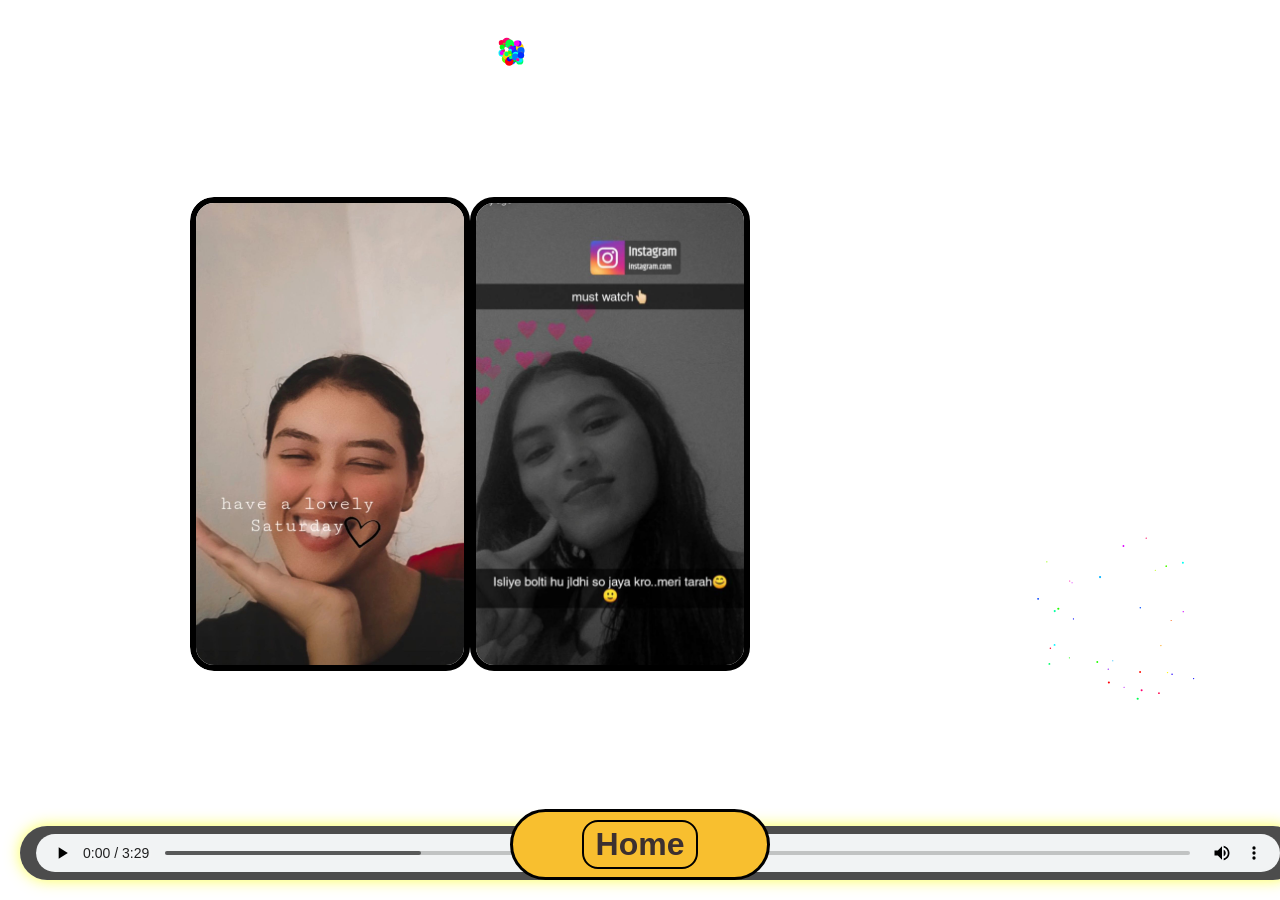
==== commit f1ea546e: "width of .slider img changed" ====
--- a/last.html
+++ b/last.html
@@ -71,7 +71,7 @@
     .slider img {
       display: block;
       width: 100vw;
-      max-width: 900px;
+      max-width: 280px;
       height: auto;
       border: 6px solid #000;
       border-radius: 24px;
@@ -263,3 +263,4 @@
   </script>
 </body>
 </html>
+
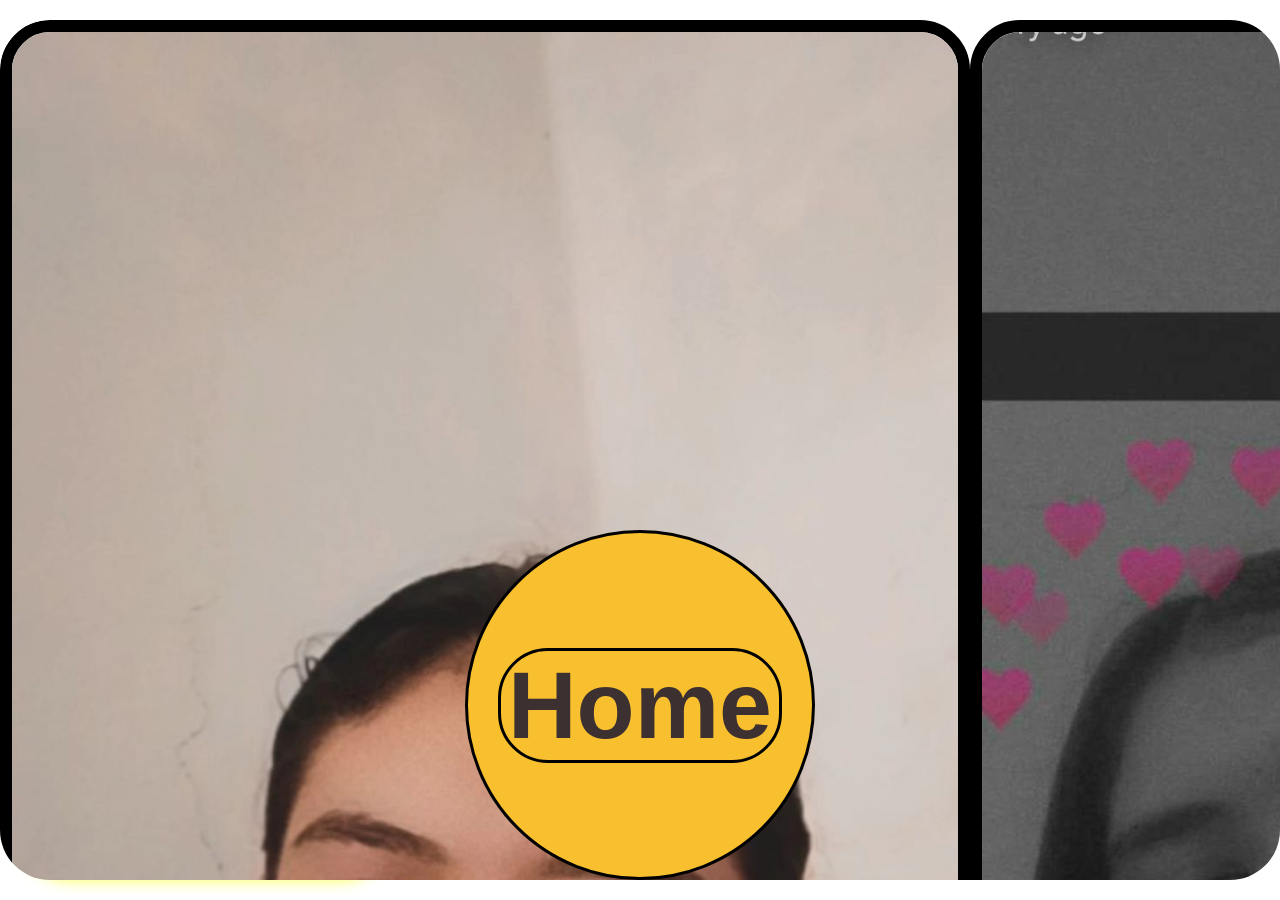
==== commit bdff0617: "Update last.html" ====
--- a/last.html
+++ b/last.html
@@ -1,266 +1,586 @@
 <!DOCTYPE html>
 <html lang="en">
+
 <head>
-  <meta charset="UTF-8" />
-  <meta name="viewport" content="width=device-width, initial-scale=1.0" />
-  <title>Crackers & Music Page</title>
-  <style>
-    * {
-      box-sizing: border-box;
-    }
-
-    body {
-      margin: 0;
-      overflow: hidden;
-      display: flex;
-      justify-content: center;
-      align-items: center;
-      flex-direction: column;
-      min-height: 100vh;
-      background-image: url("background1.png");
-      background-size: cover;
-      background-position: center;
-      background-repeat: no-repeat;
-      position: relative;
-      font-family: system-ui, -apple-system, BlinkMacSystemFont, "Segoe UI",
-        sans-serif;
-    }
-
-    /* Firecracker Canvas */
-    canvas {
-      position: fixed;
-      inset: 0;
-      width: 100vw;
-      height: 100vh;
-      pointer-events: none;
-    }
-
-    /* Music Box (bottom-left) */
-    .music-box {
-      position: fixed;
-      bottom: 1.25rem;
-      left: 1.25rem;
-      max-width: 100%;
-      width: 320px;
-      background: rgba(0, 0, 0, 0.7);
-      border-radius: 999px;
-      padding: 0.5rem 1rem;
-      box-shadow: 0 0 15px rgba(251, 255, 7, 0.7);
-    }
-
-    audio.music-box {
-      width: 100%;
-    }
-
-    /* Slider wrapper */
-    .slider-container {
-      width: 100%;
-      max-width: 900px;
-      overflow: hidden;
-      border-radius: 24px;
-      margin: 5rem auto 7rem auto;
-      position: relative;
-    }
-
-    .slider {
-      display: flex;
-      width: max-content;
-      animation: slide 210s infinite linear;
-    }
-
-    .slider img {
-      display: block;
-      width: 100vw;
-      max-width: 280px;
-      height: auto;
-      border: 6px solid #000;
-      border-radius: 24px;
-      object-fit: cover;
-    }
-
-    @keyframes slide {
-      0% {
-        transform: translateX(0);
-      }
-      100% {
-        transform: translateX(-50%);
-      }
-    }
-
-    /* Bottom Redirect Button */
-    .fixed-button {
-      position: fixed;
-      bottom: 1.25rem;
-      left: 50%;
-      transform: translateX(-50%);
-      border: 3px solid #000;
-      border-radius: 999px;
-      cursor: pointer;
-      background-color: rgb(248, 191, 47);
-      color: rgb(60, 48, 48);
-      padding: 0.5rem 1.5rem;
-      display: flex;
-      align-items: center;
-      justify-content: center;
-      text-align: center;
-    }
-
-    .fixed-button p {
-      margin: 0;
-      font-weight: 700;
-      font-family: Impact, Haettenschweiler, "Arial Narrow Bold", sans-serif;
-      font-size: 1.5rem;
-      padding: 0.25rem 0.75rem;
-      border-radius: 16px;
-      border: 2px solid #000;
-    }
-
-    .fixed-button:hover {
-      background-color: rgb(242, 19, 19);
-      color: #fff;
-    }
-
-    /* Mobile-first adjustments */
-    @media (max-width: 768px) {
-      body {
-        overflow-y: auto;
-      }
-
-      .slider-container {
-        margin-top: 4.5rem;
-        margin-bottom: 6.5rem;
-        border-radius: 16px;
-      }
-
-      .slider img {
-        width: 100%;
-        max-width: 100%;
-        border-width: 4px;
-        border-radius: 16px;
-      }
-
-      .music-box {
-        width: calc(100% - 2.5rem);
-        left: 1.25rem;
-        bottom: 5rem;
-        border-radius: 24px;
-      }
-
-      .fixed-button {
-        width: 180px;
-        padding: 0.5rem 1rem;
-      }
-
-      .fixed-button p {
-        font-size: 1.25rem;
-      }
-    }
-
-    /* Larger screens */
-    @media (min-width: 769px) {
-      .fixed-button {
-        width: 260px;
-      }
-
-      .fixed-button p {
-        font-size: 2rem;
-      }
-    }
-  </style>
+    <meta charset="UTF-8">
+    <meta name="viewport" content="width=device-width, initial-scale=1.0">
+    <title>Crackers & Music Page</title>
+    <style>
+        body {
+            margin: 0;
+            overflow: hidden;
+            display: flex;
+            justify-content: center;
+            align-items: center;
+            flex-direction: column;
+            height: 100vh;
+            background-image: url("background1.png");
+            position: relative;
+        }
+
+        /* Firecracker Canvas */
+        canvas {
+            position: fixed;
+            top: 0;
+            left: 0;
+            width: 100vw;
+            height: 100vh;
+            pointer-events: none;
+        }
+
+       /* Music Box */
+.music-box {
+    width: 350px;
+    height: 160px;
+    position: fixed;
+    bottom: 20px;
+    left: 20px;
+    background: rgba(0, 0, 0, 0.7); /* Semi-transparent dark background */
+    border-radius: 50px;
+    padding: 10px;
+    display: flex;
+    align-items: center;
+    justify-content: center;
+    box-shadow: 0px 0px 15px rgba(251, 255, 7, 0.7);
+}
+
+
+/* Audio Controls */
+.music-box::-webkit-media-controls-panel {
+    background-color: rgba(208, 255, 0, 0.9); /* Orange-red controls */
+    border-radius: 15px;
+}
+
+/* Customizing Buttons */
+.music-box::-webkit-media-controls-play-button,
+.music-box::-webkit-media-controls-pause-button {
+    filter: invert(1); /* Makes the icons white */
+    width: 85px;
+    height: 85px;
+}
+
+/* Customizing Volume Control */
+.music-box::-webkit-media-controls-volume-slider {
+    accent-color: #ff4500; /* Orange-red volume slider */
+}
+
+
+        /* Image Slider */
+        .slider-container {
+            width: 100%;
+            overflow: hidden;
+            /* border: #ffffff solid 12px; */
+            border-radius: 50px;
+            
+            margin: 20px auto;
+            position: relative;
+        }
+
+        .slider {
+            display: flex;
+            width: 300%;
+            animation: slide 210s infinite linear;
+        }
+
+        .slider img {
+            width: 100%;
+            padding: auto;
+            height: 1600px;
+            border: black solid 12px;
+            border-radius: 50px;
+            object-fit: cover;
+        }
+
+        /* Slide Animation */
+        @keyframes slide {
+            0% {
+                transform: translateX(0);
+            }
+
+            33% {
+                transform: translateX(-100%);
+            }
+
+            66% {
+                transform: translateX(-200%);
+            }
+
+            100% {
+                transform: translateX(0);
+            }
+        }
+        
+
+        /* Bottom Redirect Button */
+        .fixed-button {
+            position: fixed;
+            bottom: 20px;
+            left: 50%;
+            height: 350px;
+            width: 350px;
+            transform: translateX(-50%);
+            padding: 15px 30px;
+            font-size: 18px;
+            background-color: rgb(248, 191, 47);
+            color: rgb(255, 11, 11);
+            border: rgb(0, 0, 0) solid ;
+            border-radius: 50%;
+            cursor: pointer;
+        }
+        .fixed-button p{
+            font-size: 95px;
+            font-weight: bold;
+            color: rgb(60, 48, 48);
+            border: black solid;
+            border-radius: 50px;
+            font-family:Impact, Haettenschweiler, 'Arial Narrow Bold', sans-serif;
+        }
+
+        .fixed-button:hover {
+            background-color: rgb(242, 19, 19);
+            /* transform: scale(1.8); */
+        }
+    </style>
 </head>
 
 <body>
-  <!-- Firecracker Canvas -->
-  <canvas id="fireworks"></canvas>
-
-  <!-- Music Box (Bottom Left) -->
-  <audio id="bgMusic" autoplay loop controls class="music-box">
-    🎵🎧
-    <source src="aankhone me teri.mpeg" type="audio/mpeg" />
-    Your browser does not support the audio element.
-  </audio>
-
-  <!-- Image Slider (Centered) -->
-  <div class="slider-container">
-    <div class="slider">
-      <!-- paste your full <img> list here as before -->
-      <img src="1 (1).jpg" alt="Image 1" />
-      <img src="1 (2).jpg" alt="Image 2" />
-      <!-- ... all remaining images ... -->
+
+    <!-- Firecracker Canvas -->
+    <canvas id="fireworks"></canvas>
+
+    <!-- Music Box (Bottom Left) -->
+    <audio id="bgMusic" autoplay loop controls class="music-box">🎵🎧
+        <source src="aankhone me teri.mpeg" type="audio/mpeg">
+        Your browser does not support the audio element.
+    </audio>
+
+    <!-- Image Slider (Centered) -->
+    <div class="slider-container">
+        <div class="slider">
+            <img src="1 (1).jpg" alt="Image 1">
+            <img src="1 (2).jpg" alt="Image 2">
+            <img src="1 (3).jpg" alt="Image 3">
+            <img src="1 (4).jpg" alt="Image 3">
+            <img src="1 (5).jpg" alt="Image 3">
+            <img src="1 (6).jpg" alt="Image 3">
+            <img src="1 (7).jpg" alt="Image 3">
+            <img src="1 (8).jpg" alt="Image 3">
+            <img src="1 (9).jpg" alt="Image 3">
+            <img src="1 (10).jpg" alt="Image 3">
+            <img src="1 (11).jpg" alt="Image 3">
+            <img src="1 (12).jpg" alt="Image 3">
+            <img src="1 (13).jpg" alt="Image 3">
+            <img src="1 (14).jpg" alt="Image 3">
+            <img src="1 (15).jpg" alt="Image 3">
+            <img src="1 (16).jpg" alt="Image 3">
+            <img src="1 (17).jpg" alt="Image 3">
+            <img src="1 (18).jpg" alt="Image 3">
+            <img src="1 (19).jpg" alt="Image 3">
+            <img src="1 (20).jpg" alt="Image 3">
+            <img src="1 (21).jpg" alt="Image 3">
+            <img src="1 (22).jpg" alt="Image 3">
+            <img src="1 (23).jpg" alt="Image 3">
+            <img src="1 (24).jpg" alt="Image 3">
+            <img src="1 (25).jpg" alt="Image 3">
+            <img src="1 (26).jpg" alt="Image 3">
+            <img src="1 (27).jpg" alt="Image 3">
+            <img src="1 (28).jpg" alt="Image 3">
+            <img src="1 (29).jpg" alt="Image 3">
+            <img src="1 (30).jpg" alt="Image 3">
+            <img src="1 (31).jpg" alt="Image 3">
+            <img src="1 (32).jpg" alt="Image 3">
+            <img src="1 (33).jpg" alt="Image 3">
+            <img src="1 (34).jpg" alt="Image 3">
+            <img src="1 (35).jpg" alt="Image 3">
+            <img src="1 (36).jpg" alt="Image 3">
+            <img src="1 (37).jpg" alt="Image 3">
+            <img src="1 (38).jpg" alt="Image 3">
+            <img src="1 (39).jpg" alt="Image 3">
+            <img src="1 (40).jpg" alt="Image 3">
+            <img src="1 (41).jpg" alt="Image 3">
+            <img src="1 (42).jpg" alt="Image 3">
+            <img src="1 (43).jpg" alt="Image 3">
+            <img src="1 (44).jpg" alt="Image 3">
+            <img src="1 (45).jpg" alt="Image 3">
+            <img src="1 (46).jpg" alt="Image 3">
+            <img src="1 (47).jpg" alt="Image 3">
+            <img src="1 (48).jpg" alt="Image 3">
+            <img src="1 (49).jpg" alt="Image 3">
+            <img src="1 (51).jpg" alt="Image 3">
+            <img src="1 (52).jpg" alt="Image 3">
+            <img src="1 (53).jpg" alt="Image 3">
+            <img src="1 (54).jpg" alt="Image 3">
+            <img src="1 (55).jpg" alt="Image 3">
+            <img src="1 (56).jpg" alt="Image 3">
+            <img src="1 (57).jpg" alt="Image 3">
+            <img src="1 (58).jpg" alt="Image 3">
+            <img src="1 (59).jpg" alt="Image 3">
+            <img src="1 (60).jpg" alt="Image 3">
+            <img src="1 (61).jpg" alt="Image 3">
+            <img src="1 (62).jpg" alt="Image 3">
+            <img src="1 (63).jpg" alt="Image 3">
+            <img src="1 (64).jpg" alt="Image 3">
+            <img src="1 (65).jpg" alt="Image 3">
+            <img src="1 (66).jpg" alt="Image 3">
+            <img src="1 (67).jpg" alt="Image 3">
+            <img src="1 (68).jpg" alt="Image 3">
+            <img src="1 (70).jpg" alt="Image 3">
+            <img src="1 (71).jpg" alt="Image 3">
+            <img src="1 (72).jpg" alt="Image 3">
+            <img src="1 (73).jpg" alt="Image 3">
+            <img src="1 (74).jpg" alt="Image 3">
+            <img src="1 (75).jpg" alt="Image 3">
+            <img src="1 (76).jpg" alt="Image 3">
+            <img src="1 (77).jpg" alt="Image 3">
+            <img src="1 (78).jpg" alt="Image 3">
+            <img src="1 (79).jpg" alt="Image 3">
+            <img src="1 (80).jpg" alt="Image 3">
+            <img src="1 (81).jpg" alt="Image 3">
+            <img src="1 (82).jpg" alt="Image 3">
+            <img src="1 (83).jpg" alt="Image 3">
+            <img src="1 (84).jpg" alt="Image 3">
+            <img src="1 (85).jpg" alt="Image 3">
+            <img src="1 (86).jpg" alt="Image 3">
+            <img src="1 (87).jpg" alt="Image 3">
+            <img src="1 (88).jpg" alt="Image 3">
+            <img src="1 (89).jpg" alt="Image 3">
+            <img src="1 (1).jpg" alt="Image 1">
+            <img src="1 (2).jpg" alt="Image 2">
+            <img src="1 (3).jpg" alt="Image 3">
+            <img src="1 (4).jpg" alt="Image 3">
+            <img src="1 (5).jpg" alt="Image 3">
+            <img src="1 (6).jpg" alt="Image 3">
+            <img src="1 (7).jpg" alt="Image 3">
+            <img src="1 (8).jpg" alt="Image 3">
+            <img src="1 (9).jpg" alt="Image 3">
+            <img src="1 (10).jpg" alt="Image 3">
+            <img src="1 (11).jpg" alt="Image 3">
+            <img src="1 (12).jpg" alt="Image 3">
+            <img src="1 (13).jpg" alt="Image 3">
+            <img src="1 (14).jpg" alt="Image 3">
+            <img src="1 (15).jpg" alt="Image 3">
+            <img src="1 (16).jpg" alt="Image 3">
+            <img src="1 (17).jpg" alt="Image 3">
+            <img src="1 (18).jpg" alt="Image 3">
+            <img src="1 (19).jpg" alt="Image 3">
+            <img src="1 (20).jpg" alt="Image 3">
+            <img src="1 (21).jpg" alt="Image 3">
+            <img src="1 (22).jpg" alt="Image 3">
+            <img src="1 (23).jpg" alt="Image 3">
+            <img src="1 (24).jpg" alt="Image 3">
+            <img src="1 (25).jpg" alt="Image 3">
+            <img src="1 (26).jpg" alt="Image 3">
+            <img src="1 (27).jpg" alt="Image 3">
+            <img src="1 (28).jpg" alt="Image 3">
+            <img src="1 (29).jpg" alt="Image 3">
+            <img src="1 (30).jpg" alt="Image 3">
+            <img src="1 (31).jpg" alt="Image 3">
+            <img src="1 (32).jpg" alt="Image 3">
+            <img src="1 (33).jpg" alt="Image 3">
+            <img src="1 (34).jpg" alt="Image 3">
+            <img src="1 (35).jpg" alt="Image 3">
+            <img src="1 (36).jpg" alt="Image 3">
+            <img src="1 (37).jpg" alt="Image 3">
+            <img src="1 (38).jpg" alt="Image 3">
+            <img src="1 (39).jpg" alt="Image 3">
+            <img src="1 (40).jpg" alt="Image 3">
+            <img src="1 (41).jpg" alt="Image 3">
+            <img src="1 (42).jpg" alt="Image 3">
+            <img src="1 (43).jpg" alt="Image 3">
+            <img src="1 (44).jpg" alt="Image 3">
+            <img src="1 (45).jpg" alt="Image 3">
+            <img src="1 (46).jpg" alt="Image 3">
+            <img src="1 (47).jpg" alt="Image 3">
+            <img src="1 (48).jpg" alt="Image 3">
+            <img src="1 (49).jpg" alt="Image 3">
+            <img src="1 (51).jpg" alt="Image 3">
+            <img src="1 (52).jpg" alt="Image 3">
+            <img src="1 (53).jpg" alt="Image 3">
+            <img src="1 (54).jpg" alt="Image 3">
+            <img src="1 (55).jpg" alt="Image 3">
+            <img src="1 (56).jpg" alt="Image 3">
+            <img src="1 (57).jpg" alt="Image 3">
+            <img src="1 (58).jpg" alt="Image 3">
+            <img src="1 (59).jpg" alt="Image 3">
+            <img src="1 (60).jpg" alt="Image 3">
+            <img src="1 (61).jpg" alt="Image 3">
+            <img src="1 (62).jpg" alt="Image 3">
+            <img src="1 (63).jpg" alt="Image 3">
+            <img src="1 (64).jpg" alt="Image 3">
+            <img src="1 (65).jpg" alt="Image 3">
+            <img src="1 (66).jpg" alt="Image 3">
+            <img src="1 (67).jpg" alt="Image 3">
+            <img src="1 (68).jpg" alt="Image 3">
+            <img src="1 (70).jpg" alt="Image 3">
+            <img src="1 (71).jpg" alt="Image 3">
+            <img src="1 (72).jpg" alt="Image 3">
+            <img src="1 (73).jpg" alt="Image 3">
+            <img src="1 (74).jpg" alt="Image 3">
+            <img src="1 (75).jpg" alt="Image 3">
+            <img src="1 (76).jpg" alt="Image 3">
+            <img src="1 (77).jpg" alt="Image 3">
+            <img src="1 (78).jpg" alt="Image 3">
+            <img src="1 (79).jpg" alt="Image 3">
+            <img src="1 (80).jpg" alt="Image 3">
+            <img src="1 (81).jpg" alt="Image 3">
+            <img src="1 (82).jpg" alt="Image 3">
+            <img src="1 (83).jpg" alt="Image 3">
+            <img src="1 (84).jpg" alt="Image 3">
+            <img src="1 (85).jpg" alt="Image 3">
+            <img src="1 (86).jpg" alt="Image 3">
+            <img src="1 (87).jpg" alt="Image 3">
+            <img src="1 (88).jpg" alt="Image 3">
+            <img src="1 (89).jpg" alt="Image 3">
+            <img src="1 (1).jpg" alt="Image 1">
+            <img src="1 (2).jpg" alt="Image 2">
+            <img src="1 (3).jpg" alt="Image 3">
+            <img src="1 (4).jpg" alt="Image 3">
+            <img src="1 (5).jpg" alt="Image 3">
+            <img src="1 (6).jpg" alt="Image 3">
+            <img src="1 (7).jpg" alt="Image 3">
+            <img src="1 (8).jpg" alt="Image 3">
+            <img src="1 (9).jpg" alt="Image 3">
+            <img src="1 (10).jpg" alt="Image 3">
+            <img src="1 (11).jpg" alt="Image 3">
+            <img src="1 (12).jpg" alt="Image 3">
+            <img src="1 (13).jpg" alt="Image 3">
+            <img src="1 (14).jpg" alt="Image 3">
+            <img src="1 (15).jpg" alt="Image 3">
+            <img src="1 (16).jpg" alt="Image 3">
+            <img src="1 (17).jpg" alt="Image 3">
+            <img src="1 (18).jpg" alt="Image 3">
+            <img src="1 (19).jpg" alt="Image 3">
+            <img src="1 (20).jpg" alt="Image 3">
+            <img src="1 (21).jpg" alt="Image 3">
+            <img src="1 (22).jpg" alt="Image 3">
+            <img src="1 (23).jpg" alt="Image 3">
+            <img src="1 (24).jpg" alt="Image 3">
+            <img src="1 (25).jpg" alt="Image 3">
+            <img src="1 (26).jpg" alt="Image 3">
+            <img src="1 (27).jpg" alt="Image 3">
+            <img src="1 (28).jpg" alt="Image 3">
+            <img src="1 (29).jpg" alt="Image 3">
+            <img src="1 (30).jpg" alt="Image 3">
+            <img src="1 (31).jpg" alt="Image 3">
+            <img src="1 (32).jpg" alt="Image 3">
+            <img src="1 (33).jpg" alt="Image 3">
+            <img src="1 (34).jpg" alt="Image 3">
+            <img src="1 (35).jpg" alt="Image 3">
+            <img src="1 (36).jpg" alt="Image 3">
+            <img src="1 (37).jpg" alt="Image 3">
+            <img src="1 (38).jpg" alt="Image 3">
+            <img src="1 (39).jpg" alt="Image 3">
+            <img src="1 (40).jpg" alt="Image 3">
+            <img src="1 (41).jpg" alt="Image 3">
+            <img src="1 (42).jpg" alt="Image 3">
+            <img src="1 (43).jpg" alt="Image 3">
+            <img src="1 (44).jpg" alt="Image 3">
+            <img src="1 (45).jpg" alt="Image 3">
+            <img src="1 (46).jpg" alt="Image 3">
+            <img src="1 (47).jpg" alt="Image 3">
+            <img src="1 (48).jpg" alt="Image 3">
+            <img src="1 (49).jpg" alt="Image 3">
+            <img src="1 (51).jpg" alt="Image 3">
+            <img src="1 (52).jpg" alt="Image 3">
+            <img src="1 (53).jpg" alt="Image 3">
+            <img src="1 (54).jpg" alt="Image 3">
+            <img src="1 (55).jpg" alt="Image 3">
+            <img src="1 (56).jpg" alt="Image 3">
+            <img src="1 (57).jpg" alt="Image 3">
+            <img src="1 (58).jpg" alt="Image 3">
+            <img src="1 (59).jpg" alt="Image 3">
+            <img src="1 (60).jpg" alt="Image 3">
+            <img src="1 (61).jpg" alt="Image 3">
+            <img src="1 (62).jpg" alt="Image 3">
+            <img src="1 (63).jpg" alt="Image 3">
+            <img src="1 (64).jpg" alt="Image 3">
+            <img src="1 (65).jpg" alt="Image 3">
+            <img src="1 (66).jpg" alt="Image 3">
+            <img src="1 (67).jpg" alt="Image 3">
+            <img src="1 (68).jpg" alt="Image 3">
+            <img src="1 (70).jpg" alt="Image 3">
+            <img src="1 (71).jpg" alt="Image 3">
+            <img src="1 (72).jpg" alt="Image 3">
+            <img src="1 (73).jpg" alt="Image 3">
+            <img src="1 (74).jpg" alt="Image 3">
+            <img src="1 (75).jpg" alt="Image 3">
+            <img src="1 (76).jpg" alt="Image 3">
+            <img src="1 (77).jpg" alt="Image 3">
+            <img src="1 (78).jpg" alt="Image 3">
+            <img src="1 (79).jpg" alt="Image 3">
+            <img src="1 (80).jpg" alt="Image 3">
+            <img src="1 (81).jpg" alt="Image 3">
+            <img src="1 (82).jpg" alt="Image 3">
+            <img src="1 (83).jpg" alt="Image 3">
+            <img src="1 (84).jpg" alt="Image 3">
+            <img src="1 (85).jpg" alt="Image 3">
+            <img src="1 (86).jpg" alt="Image 3">
+            <img src="1 (87).jpg" alt="Image 3">
+            <img src="1 (88).jpg" alt="Image 3">
+            <img src="1 (89).jpg" alt="Image 3">
+            <img src="1 (1).jpg" alt="Image 1">
+            <img src="1 (2).jpg" alt="Image 2">
+            <img src="1 (3).jpg" alt="Image 3">
+            <img src="1 (4).jpg" alt="Image 3">
+            <img src="1 (5).jpg" alt="Image 3">
+            <img src="1 (6).jpg" alt="Image 3">
+            <img src="1 (7).jpg" alt="Image 3">
+            <img src="1 (8).jpg" alt="Image 3">
+            <img src="1 (9).jpg" alt="Image 3">
+            <img src="1 (10).jpg" alt="Image 3">
+            <img src="1 (11).jpg" alt="Image 3">
+            <img src="1 (12).jpg" alt="Image 3">
+            <img src="1 (13).jpg" alt="Image 3">
+            <img src="1 (14).jpg" alt="Image 3">
+            <img src="1 (15).jpg" alt="Image 3">
+            <img src="1 (16).jpg" alt="Image 3">
+            <img src="1 (17).jpg" alt="Image 3">
+            <img src="1 (18).jpg" alt="Image 3">
+            <img src="1 (19).jpg" alt="Image 3">
+            <img src="1 (20).jpg" alt="Image 3">
+            <img src="1 (21).jpg" alt="Image 3">
+            <img src="1 (22).jpg" alt="Image 3">
+            <img src="1 (23).jpg" alt="Image 3">
+            <img src="1 (24).jpg" alt="Image 3">
+            <img src="1 (25).jpg" alt="Image 3">
+            <img src="1 (26).jpg" alt="Image 3">
+            <img src="1 (27).jpg" alt="Image 3">
+            <img src="1 (28).jpg" alt="Image 3">
+            <img src="1 (29).jpg" alt="Image 3">
+            <img src="1 (30).jpg" alt="Image 3">
+            <img src="1 (31).jpg" alt="Image 3">
+            <img src="1 (32).jpg" alt="Image 3">
+            <img src="1 (33).jpg" alt="Image 3">
+            <img src="1 (34).jpg" alt="Image 3">
+            <img src="1 (35).jpg" alt="Image 3">
+            <img src="1 (36).jpg" alt="Image 3">
+            <img src="1 (37).jpg" alt="Image 3">
+            <img src="1 (38).jpg" alt="Image 3">
+            <img src="1 (39).jpg" alt="Image 3">
+            <img src="1 (40).jpg" alt="Image 3">
+            <img src="1 (41).jpg" alt="Image 3">
+            <img src="1 (42).jpg" alt="Image 3">
+            <img src="1 (43).jpg" alt="Image 3">
+            <img src="1 (44).jpg" alt="Image 3">
+            <img src="1 (45).jpg" alt="Image 3">
+            <img src="1 (46).jpg" alt="Image 3">
+            <img src="1 (47).jpg" alt="Image 3">
+            <img src="1 (48).jpg" alt="Image 3">
+            <img src="1 (49).jpg" alt="Image 3">
+            <img src="1 (51).jpg" alt="Image 3">
+            <img src="1 (52).jpg" alt="Image 3">
+            <img src="1 (53).jpg" alt="Image 3">
+            <img src="1 (54).jpg" alt="Image 3">
+            <img src="1 (55).jpg" alt="Image 3">
+            <img src="1 (56).jpg" alt="Image 3">
+            <img src="1 (57).jpg" alt="Image 3">
+            <img src="1 (58).jpg" alt="Image 3">
+            <img src="1 (59).jpg" alt="Image 3">
+            <img src="1 (60).jpg" alt="Image 3">
+            <img src="1 (61).jpg" alt="Image 3">
+            <img src="1 (62).jpg" alt="Image 3">
+            <img src="1 (63).jpg" alt="Image 3">
+            <img src="1 (64).jpg" alt="Image 3">
+            <img src="1 (65).jpg" alt="Image 3">
+            <img src="1 (66).jpg" alt="Image 3">
+            <img src="1 (67).jpg" alt="Image 3">
+            <img src="1 (68).jpg" alt="Image 3">
+            <img src="1 (70).jpg" alt="Image 3">
+            <img src="1 (71).jpg" alt="Image 3">
+            <img src="1 (72).jpg" alt="Image 3">
+            <img src="1 (73).jpg" alt="Image 3">
+            <img src="1 (74).jpg" alt="Image 3">
+            <img src="1 (75).jpg" alt="Image 3">
+            <img src="1 (76).jpg" alt="Image 3">
+            <img src="1 (77).jpg" alt="Image 3">
+            <img src="1 (78).jpg" alt="Image 3">
+            <img src="1 (79).jpg" alt="Image 3">
+            <img src="1 (80).jpg" alt="Image 3">
+            <img src="1 (81).jpg" alt="Image 3">
+            <img src="1 (82).jpg" alt="Image 3">
+            <img src="1 (83).jpg" alt="Image 3">
+            <img src="1 (84).jpg" alt="Image 3">
+            <img src="1 (85).jpg" alt="Image 3">
+            <img src="1 (86).jpg" alt="Image 3">
+            <img src="1 (87).jpg" alt="Image 3">
+            <img src="1 (88).jpg" alt="Image 3">
+            <img src="1 (89).jpg" alt="Image 3">
+
+
+
+        </div>
     </div>
-  </div>
-
-  <!-- Bottom Button for Redirection -->
-  <button class="fixed-button" onclick="redirect()">
-    <p>Home</p>
-  </button>
-
-  <script>
-    function redirect() {
-      window.location.href = "index.html";
-    }
-
-    const canvas = document.getElementById("fireworks");
-    const ctx = canvas.getContext("2d");
-
-    function resizeCanvas() {
-      canvas.width = window.innerWidth;
-      canvas.height = window.innerHeight;
-    }
-    resizeCanvas();
-    window.addEventListener("resize", resizeCanvas);
-
-    let particles = [];
-
-    function createParticle(x, y) {
-      for (let i = 0; i < 50; i++) {
-        particles.push({
-          x: x,
-          y: y,
-          size: Math.random() * 5 + 1,
-          speedX: Math.random() * 5 - 2.5,
-          speedY: Math.random() * 5 - 2.5,
-          color: `hsl(${Math.random() * 360}, 100%, 50%)`,
-        });
-      }
-    }
-
-    function animateParticles() {
-      ctx.clearRect(0, 0, canvas.width, canvas.height);
-      particles.forEach((particle, index) => {
-        particle.x += particle.speedX;
-        particle.y += particle.speedY;
-        particle.size *= 0.95;
-
-        ctx.fillStyle = particle.color;
-        ctx.beginPath();
-        ctx.arc(particle.x, particle.y, particle.size, 0, Math.PI * 2);
-        ctx.fill();
-
-        if (particle.size < 0.5) particles.splice(index, 1);
-      });
-
-      requestAnimationFrame(animateParticles);
-    }
-
-    function launchFireworks() {
-      setInterval(() => {
-        const randomX = Math.random() * canvas.width;
-        const randomY = Math.random() * canvas.height;
-        createParticle(randomX, randomY);
-      }, 500);
-    }
-
-    window.onload = () => {
-      launchFireworks();
-      animateParticles();
-
-      const music = document.getElementById("bgMusic");
-      music.play().catch(() => {
-        console.log("User interaction required for autoplay.");
-      });
-    };
-  </script>
+
+    <!-- Bottom Button for Redirection -->
+    <button class="fixed-button" onclick="redirect()"><p>Home</p></button>
+
+    <script>
+        // Redirect Function
+        function redirect() {
+            window.location.href = "index.html";
+        }
+
+        // Firecracker Effect
+        const canvas = document.getElementById("fireworks");
+        const ctx = canvas.getContext("2d");
+        canvas.width = window.innerWidth;
+        canvas.height = window.innerHeight;
+
+        let particles = [];
+
+        function createParticle(x, y) {
+            for (let i = 0; i < 50; i++) {
+                particles.push({
+                    x: x,
+                    y: y,
+                    size: Math.random() * 5 + 1,
+                    speedX: Math.random() * 5 - 2.5,
+                    speedY: Math.random() * 5 - 2.5,
+                    color: `hsl(${Math.random() * 360}, 100%, 50%)`
+                });
+            }
+        }
+
+        function animateParticles() {
+            ctx.clearRect(0, 0, canvas.width, canvas.height);
+            particles.forEach((particle, index) => {
+                particle.x += particle.speedX;
+                particle.y += particle.speedY;
+                particle.size *= 0.95;
+
+                ctx.fillStyle = particle.color;
+                ctx.beginPath();
+                ctx.arc(particle.x, particle.y, particle.size, 0, Math.PI * 2);
+                ctx.fill();
+
+                if (particle.size < 0.5) particles.splice(index, 1);
+            });
+
+            requestAnimationFrame(animateParticles);
+        }
+
+        // Keep firecrackers bursting at random locations
+        function launchFireworks() {
+            setInterval(() => {
+                let randomX = Math.random() * canvas.width;
+                let randomY = Math.random() * canvas.height;
+                createParticle(randomX, randomY);
+            }, 500); // Burst every 0.5 seconds
+        }
+
+        // Start Music and Firecrackers
+        window.onload = () => {
+            launchFireworks();
+            animateParticles();
+
+            // Auto Play Music
+            let music = document.getElementById("bgMusic");
+            music.play().catch(() => {
+                console.log("User interaction required for autoplay.");
+            });
+        };
+    </script>
+
 </body>
+
 </html>
-
